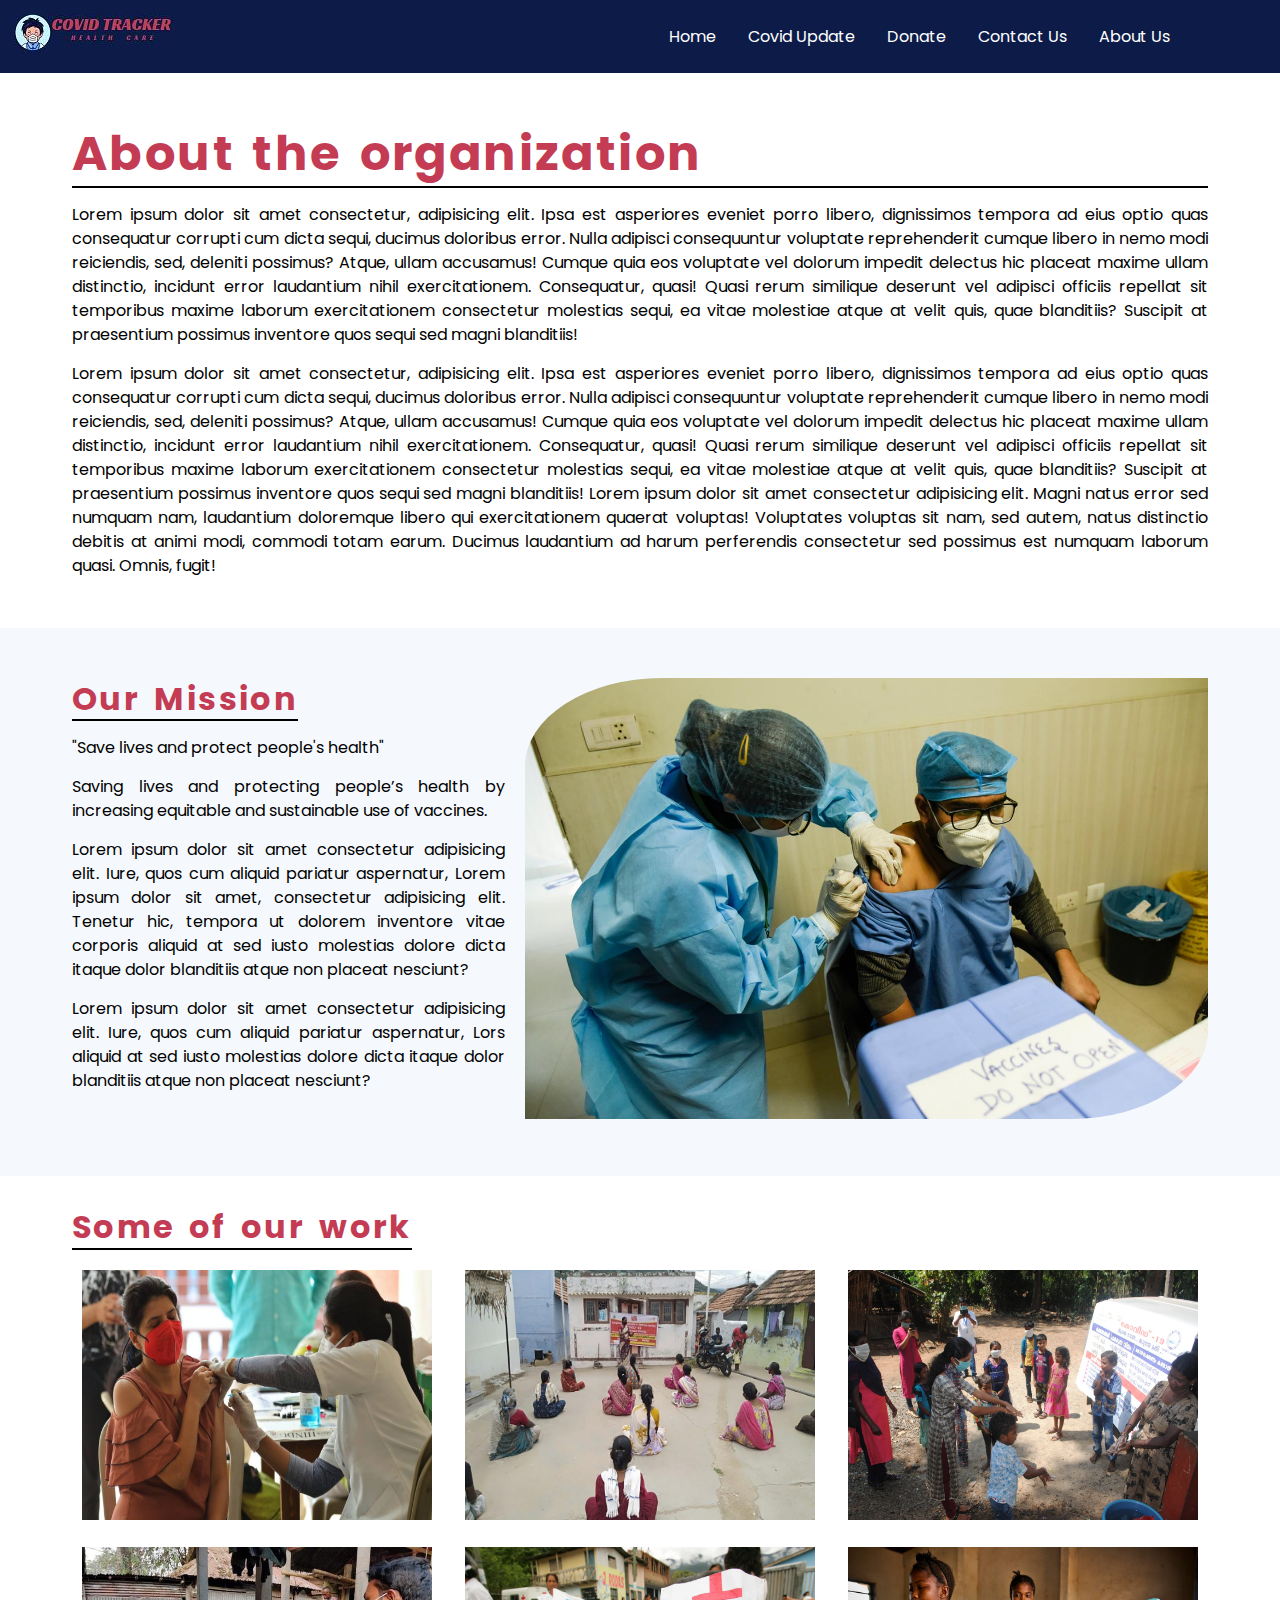
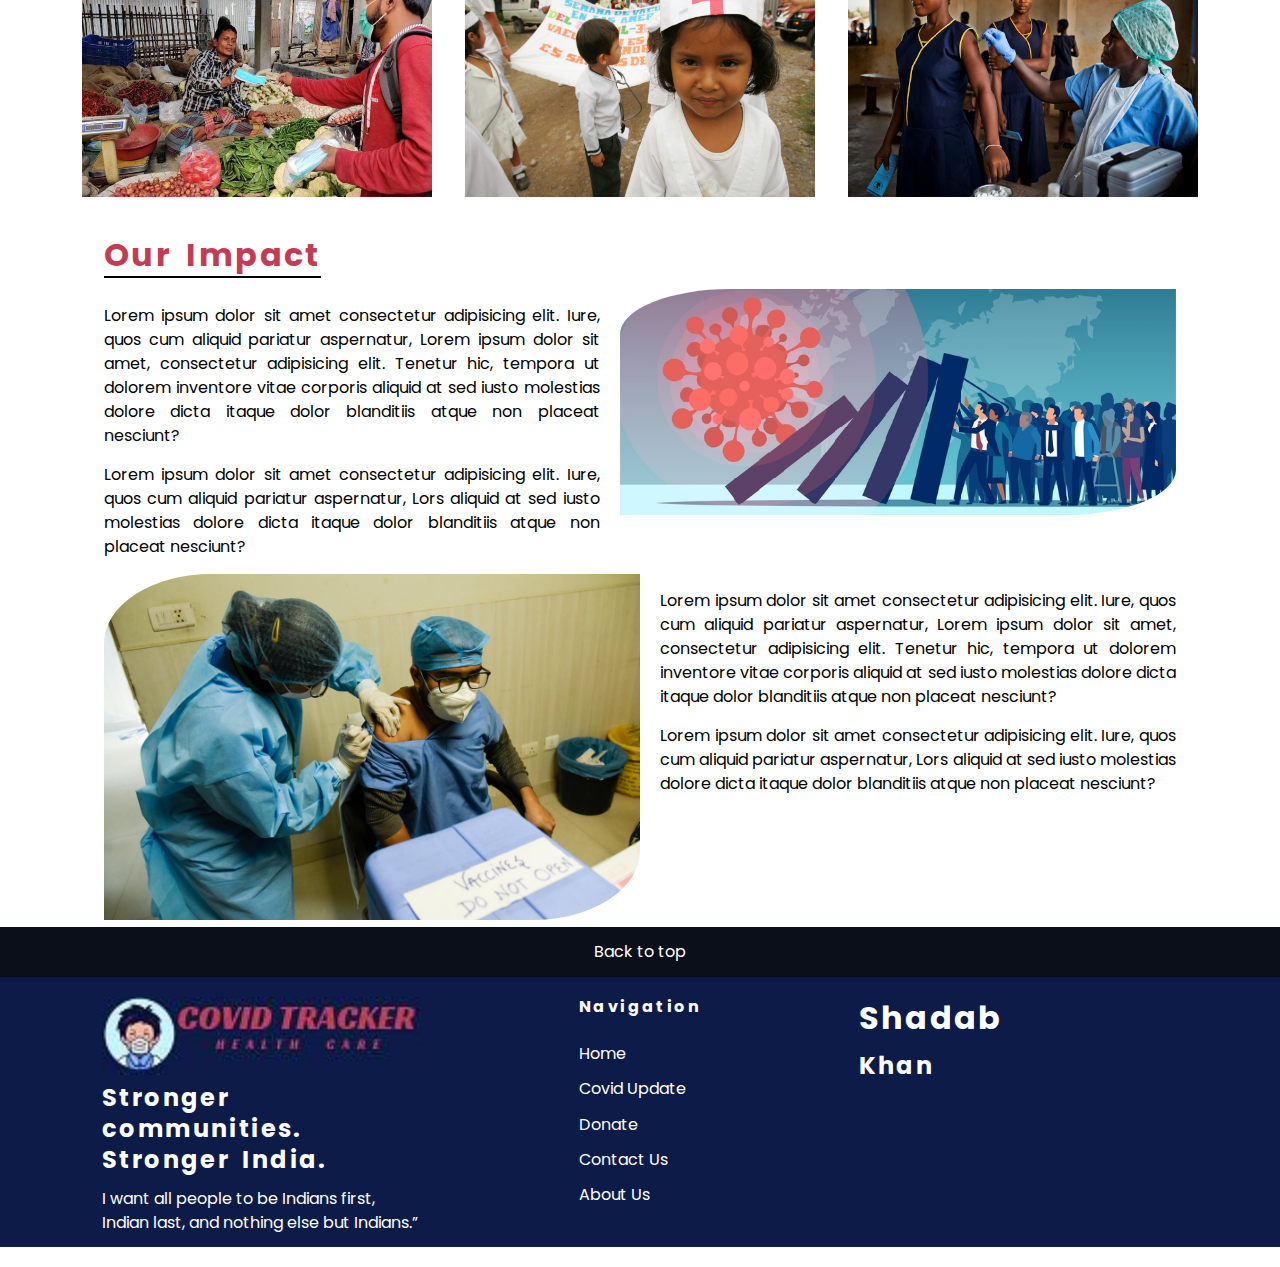
==== UI/about.html @ 99795df3 "refactor/about_us page added" ====
<!DOCTYPE html>
<html lang="en">
  <head>
    <meta charset="UTF-8" />
    <meta http-equiv="X-UA-Compatible" content="IE=edge" />
    <meta name="viewport" content="width=device-width, initial-scale=1.0" />
    <title>Covid Tracker</title>
    <link rel="stylesheet" href="./style.css" />
    <link
      rel="stylesheet"
      href="https://cdnjs.cloudflare.com/ajax/libs/font-awesome/6.2.0/css/all.min.css"
      integrity="sha512-xh6O/CkQoPOWDdYTDqeRdPCVd1SpvCA9XXcUnZS2FmJNp1coAFzvtCN9BmamE+4aHK8yyUHUSCcJHgXloTyT2A=="
      crossorigin="anonymous"
      referrerpolicy="no-referrer"
    />
  </head>
  <style>
    :root {
      --primary-color: #0d1b48;
      --secondary-color: #c33c54;
      --bg-color: #f5f9fe;
      --graph-color: #5a9aee;
      --dark-color: #0b0f19;
      --light-color: #fff;
    }

    /************************** ABOUT CONTENT START**************************/
    .about-content {
      margin: 50px 0;
    }

    .about-content h1 {
      font-size: 3rem;
      border-bottom: solid 2px #000;
      color: var(--secondary-color);
    }

    .about-para {
      text-align: justify;
      line-height: 1.5;
      margin: 15px 0;
    }

    /************************** ABOUT CONTENT END**************************/

    /************************** ABOUT MISSION START**************************/

    .mission {
      background: var(--bg-color);
      padding: 50px 0;
    }

    .about-mission {
      display: flex;
      flex-wrap: nowrap;
      justify-content: space-between;
    }

    .about-mission > div:first-child {
      width: 70%;
    }

    .second >div:last-child {
      width: 70%;
    }
    .box-left {
      padding-right: 20px;
    }

    .box-right {
      padding-left: 20px;
    }

    .mision-img img {
      border-radius: 20% 0;
    }

    .page-title {
      color: var(--secondary-color);
      border-bottom: 2px solid #000;
      width: max-content;
      font-size: 2rem;
    }
    /************************** ABOUT MISSION END**************************/

    /************************** WORK START **************************/

    .work {
      margin: 30px 0;
    }
    .work-flex {
      display: flex;
      flex-wrap: nowrap;
      margin: 20px 0;
      justify-content: space-between;
    }

    .work-box {
      margin: 0 10px;
    }

    .work-box img {
      width: 350px;
      height: 250px;
    }

    .work-box img:hover {
      opacity: 0.8;
      transition: 0.5s;
    }
    /************************** WORK END**************************/
  </style>
  <body>
    <!-- NAVAGATION START -->
    <header class="main-header">
      <nav class="navbar">
        <div>
          <a href="#home"><img src="../images/final_logo.JPG" alt="" class="logo" /></a>
        </div>
        <ul class="menu-list">
          <li class="menu-item">
            <a class="underline-animation" href="./index.html"
              ><i class="fa-solid fa-house"></i> home</a
            >
          </li>
          <li class="menu-item has-sub-menu">
            <a class="underline-animation" href="./covid_update.html"
              ><i class="fa-solid fa-virus-covid"></i> covid update</a
            >
            <!-- <ul class="sub-menu menu-list">
              <li><a class="underline-animation" href="">country wise</a></li>
              <li><a class="underline-animation" href="">day wise</a></li>
            </ul> -->
          </li>
          <li class="menu-item">
            <a class="underline-animation" href="#"
              ><i class="fa-solid fa-hand-holding-dollar"></i> donate</a
            >
          </li>
          <li class="menu-item">
            <a class="underline-animation" href="#"><i class="fa-solid fa-phone"></i> contact us</a>
          </li>
          <li class="menu-item">
            <a class="underline-animation" href="#"
              ><i class="fa-solid fa-circle-info"></i> about us</a
            >
          </li>
        </ul>
      </nav>
    </header>
    <!-- NAVAGATION END -->

    <!-- CONTENT START -->

    <section>
      <div class="container">
        <div class="about-content">
          <h1>About the organization</h1>
          <p class="about-para">
            Lorem ipsum dolor sit amet consectetur, adipisicing elit. Ipsa est asperiores eveniet
            porro libero, dignissimos tempora ad eius optio quas consequatur corrupti cum dicta
            sequi, ducimus doloribus error. Nulla adipisci consequuntur voluptate reprehenderit
            cumque libero in nemo modi reiciendis, sed, deleniti possimus? Atque, ullam accusamus!
            Cumque quia eos voluptate vel dolorum impedit delectus hic placeat maxime ullam
            distinctio, incidunt error laudantium nihil exercitationem. Consequatur, quasi! Quasi
            rerum similique deserunt vel adipisci officiis repellat sit temporibus maxime laborum
            exercitationem consectetur molestias sequi, ea vitae molestiae atque at velit quis, quae
            blanditiis? Suscipit at praesentium possimus inventore quos sequi sed magni blanditiis!
          </p>
          <p class="about-para">
            Lorem ipsum dolor sit amet consectetur, adipisicing elit. Ipsa est asperiores eveniet
            porro libero, dignissimos tempora ad eius optio quas consequatur corrupti cum dicta
            sequi, ducimus doloribus error. Nulla adipisci consequuntur voluptate reprehenderit
            cumque libero in nemo modi reiciendis, sed, deleniti possimus? Atque, ullam accusamus!
            Cumque quia eos voluptate vel dolorum impedit delectus hic placeat maxime ullam
            distinctio, incidunt error laudantium nihil exercitationem. Consequatur, quasi! Quasi
            rerum similique deserunt vel adipisci officiis repellat sit temporibus maxime laborum
            exercitationem consectetur molestias sequi, ea vitae molestiae atque at velit quis, quae
            blanditiis? Suscipit at praesentium possimus inventore quos sequi sed magni blanditiis!
            Lorem ipsum dolor sit amet consectetur adipisicing elit. Magni natus error sed numquam
            nam, laudantium doloremque libero qui exercitationem quaerat voluptas! Voluptates
            voluptas sit nam, sed autem, natus distinctio debitis at animi modi, commodi totam
            earum. Ducimus laudantium ad harum perferendis consectetur sed possimus est numquam
            laborum quasi. Omnis, fugit!
          </p>
        </div>
      </div>
      <div class="mission">
        <div class="container">
          <div class="about-mission">
            <div class="mission-box">
              <div class="box-left">
                <h1 class="page-title">Our Mission</h1>
                <p class="about-para">"Save lives and protect people's health"</p>
                <p class="about-para">
                  Saving lives and protecting people’s health by increasing equitable and
                  sustainable use of vaccines.
                </p>
                <p class="about-para">
                  Lorem ipsum dolor sit amet consectetur adipisicing elit. Iure, quos cum aliquid
                  pariatur aspernatur, Lorem ipsum dolor sit amet, consectetur adipisicing elit.
                  Tenetur hic, tempora ut dolorem inventore vitae corporis aliquid at sed iusto
                  molestias dolore dicta itaque dolor blanditiis atque non placeat nesciunt?
                </p>
                <p class="about-para">
                  Lorem ipsum dolor sit amet consectetur adipisicing elit. Iure, quos cum aliquid
                  pariatur aspernatur, Lors aliquid at sed iusto molestias dolore dicta itaque dolor
                  blanditiis atque non placeat nesciunt?
                </p>
              </div>
            </div>
            <div class="mission-box">
              <div class="mision-img">
                <img src="../images/vaccine.jpg" alt="" />
              </div>
            </div>
          </div>
        </div>
      </div>

      <div class="work">
        <div class="container">
          <h1 class="page-title">Some of our work</h1>
          <div class="work-flex">
            <div class="work-box">
              <img src="../images/work/work6.jpg" alt="" />
            </div>
            <div class="work-box">
              <img src="../images/work/work5.jpg" alt="" />
            </div>
            <div class="work-box">
              <img src="../images/work/work3.jpeg" alt="" />
            </div>
          </div>
          <div class="work-flex">
            <div class="work-box">
              <img src="../images/work/work4.jpg" alt="" />
            </div>
            <div class="work-box">
              <img src="../images/work/work1.jpg" alt="" />
            </div>
            <div class="work-box">
              <img src="../images/work/work2.jpg" alt="" />
            </div>
          </div>
        </div>
      </div>

      <div class="impact">
        <div class="container">
            <div class="container">
              <h1 class="page-title">Our Impact</h1>
                <div class="about-mission">
                  <div class="mission-box">
                    <div class="box-left">
                      <p class="about-para">
                        Lorem ipsum dolor sit amet consectetur adipisicing elit. Iure, quos cum aliquid
                        pariatur aspernatur, Lorem ipsum dolor sit amet, consectetur adipisicing elit.
                        Tenetur hic, tempora ut dolorem inventore vitae corporis aliquid at sed iusto
                        molestias dolore dicta itaque dolor blanditiis atque non placeat nesciunt?
                      </p>
                      <p class="about-para">
                        Lorem ipsum dolor sit amet consectetur adipisicing elit. Iure, quos cum aliquid
                        pariatur aspernatur, Lors aliquid at sed iusto molestias dolore dicta itaque dolor
                        blanditiis atque non placeat nesciunt?
                      </p>
                    </div>
                  </div>
                  <div class="mission-box">
                    <div class="mision-img">
                      <img src="../images/im1.jpg" alt="" />
                    </div>
                  </div>
                </div>

                <div class="about-mission second">
                  <div class="mission-box">
                    <div class="mision-img">
                      <img src="../images/vaccine.jpg" alt="" />
                    </div>
                  </div>
                  <div class="mission-box">
                    <div class="box-right">
                      <p class="about-para">
                        Lorem ipsum dolor sit amet consectetur adipisicing elit. Iure, quos cum aliquid
                        pariatur aspernatur, Lorem ipsum dolor sit amet, consectetur adipisicing elit.
                        Tenetur hic, tempora ut dolorem inventore vitae corporis aliquid at sed iusto
                        molestias dolore dicta itaque dolor blanditiis atque non placeat nesciunt?
                      </p>
                      <p class="about-para">
                        Lorem ipsum dolor sit amet consectetur adipisicing elit. Iure, quos cum aliquid
                        pariatur aspernatur, Lors aliquid at sed iusto molestias dolore dicta itaque dolor
                        blanditiis atque non placeat nesciunt?
                      </p>
                    </div>
                  </div>
                </div>
        </div>
      </div>
    </section>

    <!-- CONTENT END -->

    <!-- FOOTER START -->
    <footer>
      <!-- <div class="backToTop">
        <a href="#section_bg"><span class="text-center">Back To top</span></a>
      </div> -->

      <a href="#section_bg" class="backToTop"><span class="text-center">Back to top</span></a>

      <div class="container">
        <div class="footer-container">
          <div class="footer-box">
            <a href="#section_bg"><img src="../images/final_logo.JPG" alt="" /></a>
            <h2>Stronger communities. Stronger India.</h2>
            <p>
              I want all people to be Indians first, Indian last, and nothing else but Indians.”
            </p>
          </div>
          <div class="footer-box">
            <div class="navigation_box">
              <h4 class="navTitle">Navigation</h4>
              <ul class="navigation_list">
                <a href="./index.html"
                  ><li><i class="fa-solid fa-house"></i> Home</li></a
                >
                <a href="./covid_update.html"
                  ><li><i class="fa-solid fa-virus-covid"></i> Covid Update</li></a
                >
                <a href=""
                  ><li><i class="fa-solid fa-hand-holding-dollar"></i> Donate</li></a
                >
                <a href=""
                  ><li><i class="fa-solid fa-phone"></i> Contact Us</li></a
                >
                <a href="#"
                  ><li><i class="fa-solid fa-circle-info"></i> About Us</li></a
                >
              </ul>
            </div>
          </div>
          <div class="footer-box">
            <h1>Shadab</h1>
            <h2>Khan</h2>
          </div>
        </div>
      </div>
    </footer>
    <!-- FOOTER END -->

    <!-- <script src="./script.js"></script> -->
    <script src="./JS/main.js"></script>
  </body>
</html>
<!-- Our mission: save lives and protect people's health
Saving lives and protecting people’s health by increasing equitable and sustainable use of vaccines. -->
---- UI/style.css ----
@import url('https://fonts.googleapis.com/css2?family=Roboto:wght@300;400;500&display=swap');
@import url('https://fonts.googleapis.com/css2?family=Poppins:wght@100;200;300;400;500&display=swap');

:root {
  --primary-color: #0d1b48;
  --secondary-color: #c33c54;
  --bg-color: #f5f9fe;
  --graph-color: #5a9aee;
  --dark-color: #0b0f19;
  --light-color: #fff;
}

/**************************************************************************************************
********************************************* BASE STYLES *****************************************
**************************************************************************************************/

* {
  margin: 0;
  padding: 0;
  box-sizing: border-box;
}

body {
  background: var(--light-color);
  line-height: 1.5;
  font-family: Poppins, sans-serif;
}

p {
  margin-bottom: 0.75rem;
}

a {
  text-decoration: none;
  color: var(--light-color);
}

ul {
  list-style: none;
}

img {
  width: 100%;
}

h1,
h2,
h3,
h4,
h5,
h6 {
  margin-bottom: 0.7rem;
  line-height: 1.3;
  letter-spacing: 0.15rem;
  word-spacing: 0.3rem;
}

/**************************************************************************************************
**************************************** UTILITY CLASSES *****************************************
**************************************************************************************************/

.container {
  max-width: 1200px;
  margin: 0 auto;
  padding: 0 2rem;
}

.text-center {
  text-align: center;
}

.heading {
  color: var(--primary-color);
  font-weight: 500;
  font-size: 32px;
  margin: 1rem 0;
  text-transform: capitalize;
}

.para {
  line-height: 1.6;
  font-weight: 300;
  text-align: justify;
}

/*********************************** NAVBAR START ************************************/

.main-header {
  position: sticky;
  top: 0;
}

.navbar {
  display: flex;
  background-color: var(--primary-color);
  color: var(--light-color);
  position: sticky;
  top: 0;
  justify-content: space-between;
  padding: 0.85rem;
}

.navbar ul {
  display: flex;
  align-items: center;
  margin-right: 5rem;
}

.navbar ul li {
  margin: 0 1rem;
  text-transform: capitalize;
}

.underline-animation {
  display: inline-block;
  position: relative;
}

.underline-animation:after {
  content: '';
  position: absolute;
  width: 100%;
  transform: scaleX(0);
  height: 2px;
  bottom: 0;
  left: 0;
  background-color: #fff;
  transform-origin: bottom right;
  transition: transform 0.25s ease-out;
}

.underline-animation:hover:after {
  transform: scaleX(1);
  transform-origin: bottom left;
}

/* 
.menu-list {
  list-style: none;
  padding: 0;
  margin: 0;
}

.menu-list li.menu-item {
  display: inline-block;
}

ul.sub-menu {
  width: 130px;
  position: absolute;
  margin-top: 1.2rem;
  background-color: var(--primary-color);
  left: -10px;
  display: none;
}

ul.sub-menu a {
  width: 100%;
  box-sizing: border-box;
}

.has-sub-menu {
  position: relative;
}

.has-sub-menu:hover .sub-menu {
  display: block;
} */

/*********************************** NAVBAR END ************************************/

/*********************************** SECTION START ************************************/

#section_bg {
  background: #333 url('../images/covid_bg.jpg') no-repeat center center;
  background-size: cover;
  height: 100vh;
  color: var(--light-color);
  border-radius: 0 0 5% 5%;
}

.content_start {
  width: 50%;
  padding: 5rem 3rem;
}

.content_start p {
  text-align: justify;
}

.content_start a {
  color: var(--secondary-color);
}

.boxes {
  font-family: 'Carnero Regular', sans-serif;
  display: flex;
  flex-wrap: nowrap;
  justify-content: space-evenly;
}

.box {
  width: 33.3333%;
  margin: 20px 10px;
  text-align: center;
  padding: 15px 0;
  box-shadow: 0 2px 2px 0 rgb(0 0 0 / 14%), 0 3px 1px -2px rgb(0 0 0 / 12%),
    0 1px 5px 0 rgb(0 0 0 / 20%);
}

.box h1 {
  color: var(--graph-color);
  font-size: 40px;
  font-weight: 300;
}

.box p {
  font-size: 20px;
}

.myModal {
  display: none; /* Hidden by default */
  position: fixed; /* Stay in place */
  z-index: 1; /* Sit on top */
  left: 0;
  top: 0;
  width: 100%; /* Full width */
  height: 100%; /* Full height */
  overflow: auto; /* Enable scroll if needed */
  /* background-color: rgb(0, 0, 0); Fallback color */
  background-color: rgba(0, 0, 0, 0.8); /* Black w/ opacity */
}

.modalContent {
  background-color: #fefefe;
  color: #000;
  position: absolute;
  top: 35%;
  margin-left: 100px;
  padding: 20px;
  border: 1px solid #888;
  width: 80%; /* Could be more or less, depending on screen size */
  box-shadow: 3px 3px 3px 0 rgb(92, 91, 91);
}

.modal_info {
  padding-top: 15px;
}

.close {
  position: absolute;
  top: 0;
  right: 10px;
  color: #aaaaaa;
  /* float: right; */
  font-size: 28px;
  font-weight: bold;
}

.close:hover,
.close:focus {
  color: #000;
  text-decoration: none;
  cursor: pointer;
}

/*********** COWIN ******/

.cowin {
  background: var(--bg-color);
  margin-top: 50px;
}

.cowin-header {
  padding: 20px 0;
}

.step {
  display: inline-block;
  padding-bottom: 50px;
  display: flex;
  flex-wrap: wrap;
  justify-content: space-evenly;
}

.step-box {
  width: 250px;
  min-height: 350px;
  box-shadow: 0px 0px 3px rgba(0, 0, 0, 0.9);
  border-radius: 0 0 10px 10px;
  background: var(--light-color);
}

.step-box img {
  width: 100%;
  height: 150px;
}

.step-para1 {
  font-size: 14px;
  text-align: justify;
  padding: 15px 30px;
  min-height: 100px;
  color: #333;
}

.step-para2 {
  font-size: 10px;
  text-align: center;
  background: var(--graph-color);
  font-weight: 300;
  min-height: 30px;
  line-height: 30px;
}

.arrow {
  line-height: 250px;
}

.stepno {
  text-transform: uppercase;
  background: var(--secondary-color);
  width: fit-content;
  margin: 0 auto;
  padding: 3px 10px;
  border-radius: 7px;
  color: var(--light-color);
}

/******* FOOTER *****/

footer {
  background: var(--primary-color);
  color: var(--light-color);
}

.backToTop {
  height: 50px;
  background-color: var(--dark-color);
  display: block;
}

.backToTop span {
  display: block;
  line-height: 50px;
}

.backToTop:hover {
  background: #26365a;
}

.footer-container {
  display: flex;
  flex-wrap: nowrap;
  /* justify-content: space-evenly; */
  margin: 20px 0;
}

.footer-box {
  flex-basis: 400px;
  margin: 0 30px;
}

.navigation_box {
  width: max-content;
  margin: 0 auto;
}

.navTitle {
  margin-bottom: 1.5rem;
}

.navigation_list li {
  margin-bottom: 0.7rem;
}

/*********************************** SECTION END ************************************/ ;
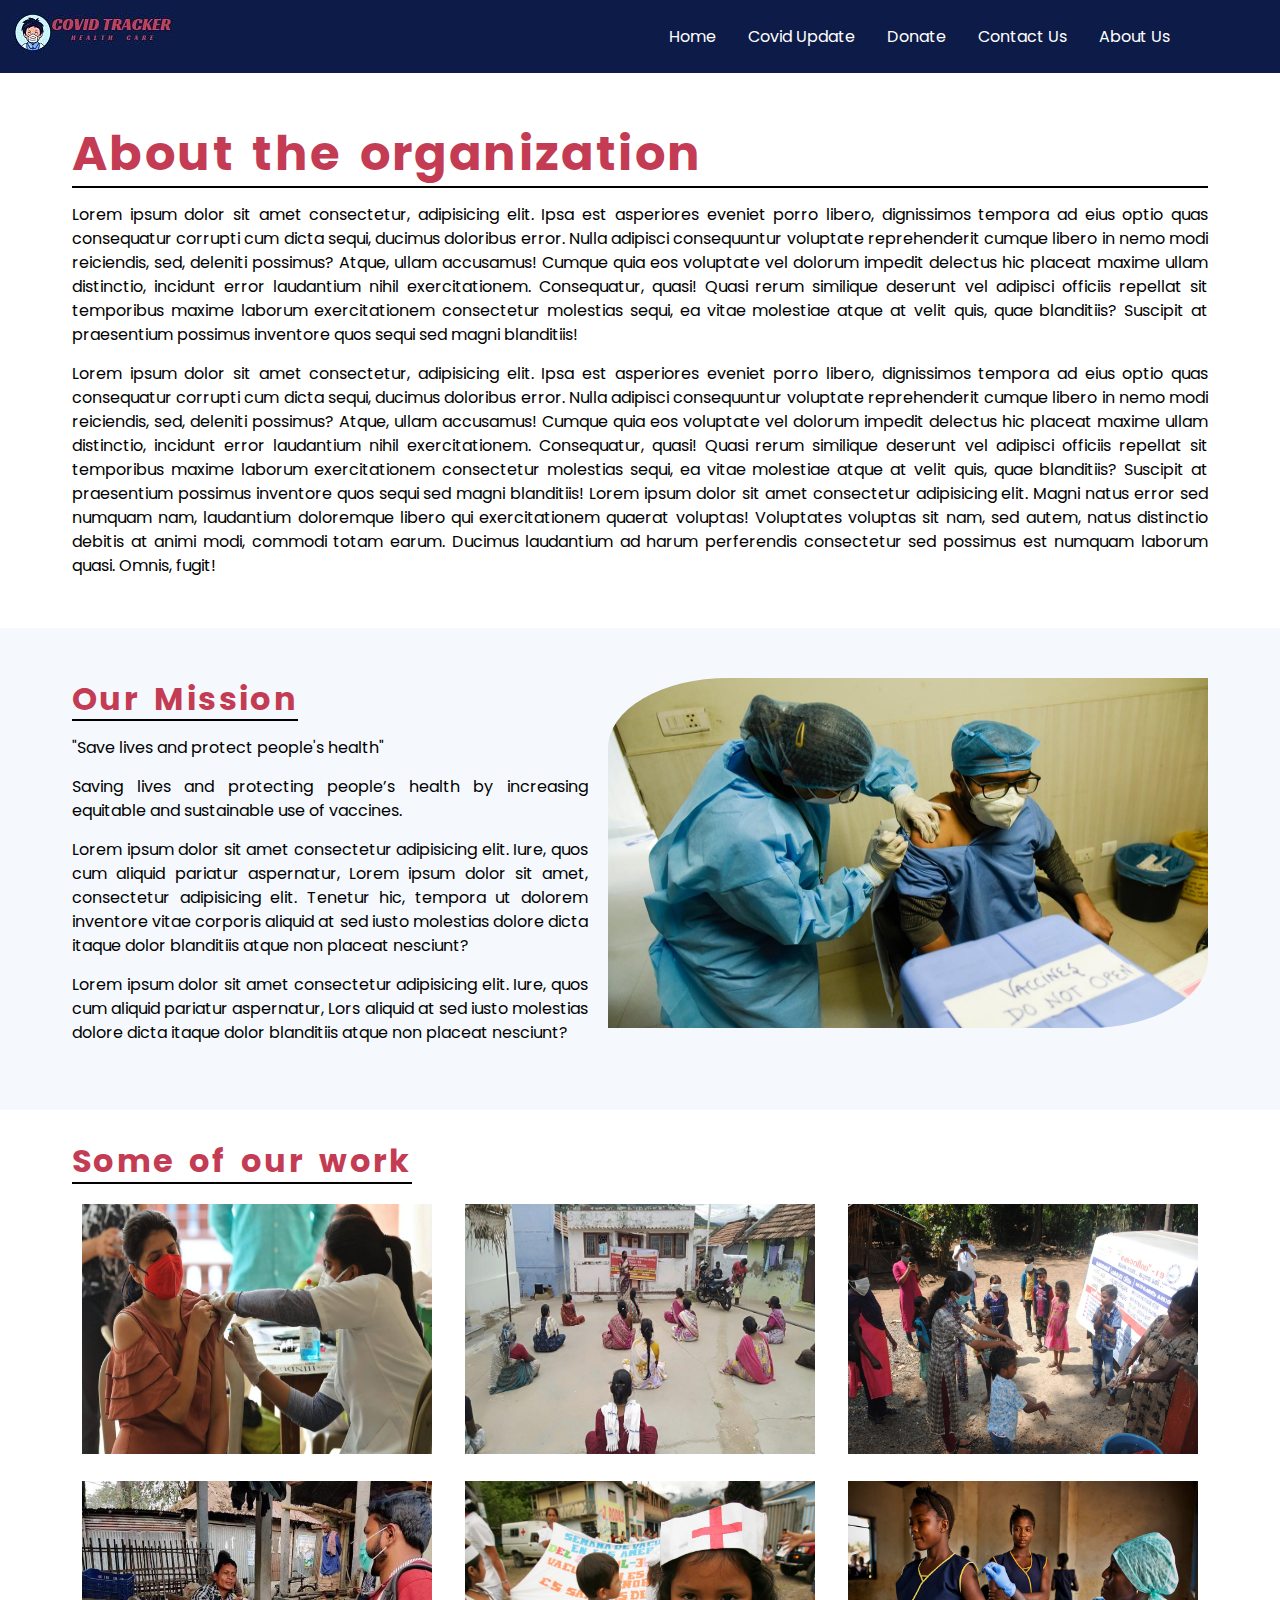
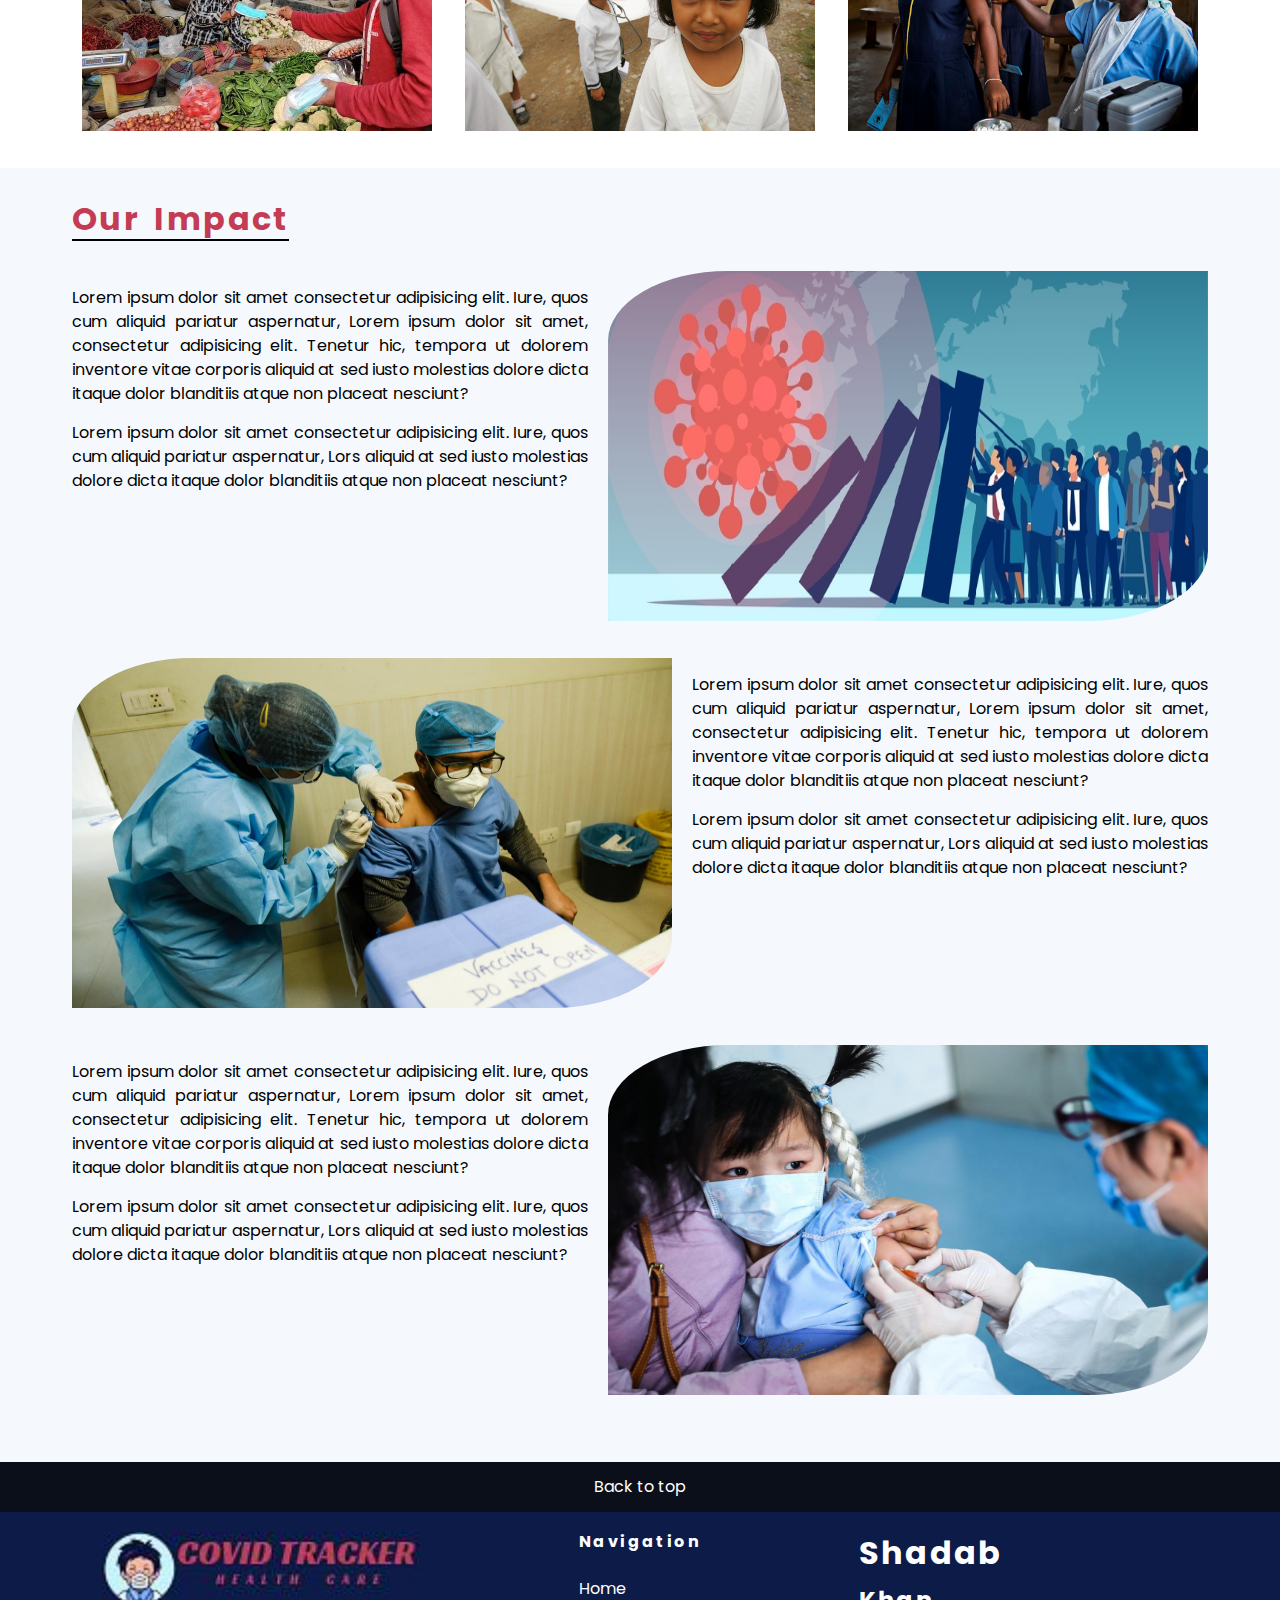
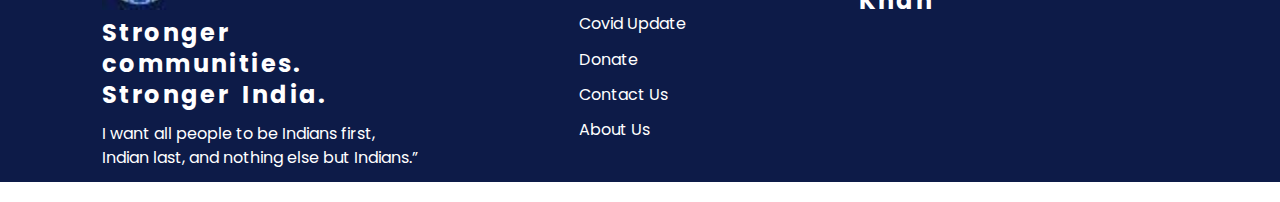
==== commit df4d60c3: "refactor/about" ====
--- a/UI/about.html
+++ b/UI/about.html
@@ -60,7 +60,7 @@
       width: 70%;
     }
 
-    .second >div:last-child {
+    .second > div:last-child {
       width: 70%;
     }
     .box-left {
@@ -73,6 +73,8 @@
 
     .mision-img img {
       border-radius: 20% 0;
+      height: 350px;
+      width: 600px;
     }
 
     .page-title {
@@ -109,6 +111,17 @@
       transition: 0.5s;
     }
     /************************** WORK END**************************/
+
+    /************************** IMPACT START**************************/
+    .impact {
+      background-color: var(--bg-color);
+      padding: 30px 0;
+    }
+
+    .impact-section {
+      margin: 30px 0;
+    }
+    /************************** IMPACT END**************************/
   </style>
   <body>
     <!-- NAVAGATION START -->
@@ -152,7 +165,7 @@
 
     <!-- CONTENT START -->
 
-    <section>
+    <section id="top">
       <div class="container">
         <div class="about-content">
           <h1>About the organization</h1>
@@ -185,6 +198,8 @@
           </p>
         </div>
       </div>
+
+      <!-- MISSION -->
       <div class="mission">
         <div class="container">
           <div class="about-mission">
@@ -217,7 +232,9 @@
           </div>
         </div>
       </div>
-
+      <!-- /MISSION -->
+
+      <!-- WORK -->
       <div class="work">
         <div class="container">
           <h1 class="page-title">Some of our work</h1>
@@ -245,61 +262,84 @@
           </div>
         </div>
       </div>
-
+      <!-- /WORK -->
+
+      <!-- IMPACT -->
       <div class="impact">
         <div class="container">
-            <div class="container">
-              <h1 class="page-title">Our Impact</h1>
-                <div class="about-mission">
-                  <div class="mission-box">
-                    <div class="box-left">
-                      <p class="about-para">
-                        Lorem ipsum dolor sit amet consectetur adipisicing elit. Iure, quos cum aliquid
-                        pariatur aspernatur, Lorem ipsum dolor sit amet, consectetur adipisicing elit.
-                        Tenetur hic, tempora ut dolorem inventore vitae corporis aliquid at sed iusto
-                        molestias dolore dicta itaque dolor blanditiis atque non placeat nesciunt?
-                      </p>
-                      <p class="about-para">
-                        Lorem ipsum dolor sit amet consectetur adipisicing elit. Iure, quos cum aliquid
-                        pariatur aspernatur, Lors aliquid at sed iusto molestias dolore dicta itaque dolor
-                        blanditiis atque non placeat nesciunt?
-                      </p>
-                    </div>
-                  </div>
-                  <div class="mission-box">
-                    <div class="mision-img">
-                      <img src="../images/im1.jpg" alt="" />
-                    </div>
-                  </div>
-                </div>
-
-                <div class="about-mission second">
-                  <div class="mission-box">
-                    <div class="mision-img">
-                      <img src="../images/vaccine.jpg" alt="" />
-                    </div>
-                  </div>
-                  <div class="mission-box">
-                    <div class="box-right">
-                      <p class="about-para">
-                        Lorem ipsum dolor sit amet consectetur adipisicing elit. Iure, quos cum aliquid
-                        pariatur aspernatur, Lorem ipsum dolor sit amet, consectetur adipisicing elit.
-                        Tenetur hic, tempora ut dolorem inventore vitae corporis aliquid at sed iusto
-                        molestias dolore dicta itaque dolor blanditiis atque non placeat nesciunt?
-                      </p>
-                      <p class="about-para">
-                        Lorem ipsum dolor sit amet consectetur adipisicing elit. Iure, quos cum aliquid
-                        pariatur aspernatur, Lors aliquid at sed iusto molestias dolore dicta itaque dolor
-                        blanditiis atque non placeat nesciunt?
-                      </p>
-                    </div>
-                  </div>
-                </div>
-        </div>
-      </div>
+          <h1 class="page-title">Our Impact</h1>
+          <div class="about-mission impact-section">
+            <div class="mission-box">
+              <div class="box-left">
+                <p class="about-para">
+                  Lorem ipsum dolor sit amet consectetur adipisicing elit. Iure, quos cum aliquid
+                  pariatur aspernatur, Lorem ipsum dolor sit amet, consectetur adipisicing elit.
+                  Tenetur hic, tempora ut dolorem inventore vitae corporis aliquid at sed iusto
+                  molestias dolore dicta itaque dolor blanditiis atque non placeat nesciunt?
+                </p>
+                <p class="about-para">
+                  Lorem ipsum dolor sit amet consectetur adipisicing elit. Iure, quos cum aliquid
+                  pariatur aspernatur, Lors aliquid at sed iusto molestias dolore dicta itaque dolor
+                  blanditiis atque non placeat nesciunt?
+                </p>
+              </div>
+            </div>
+            <div class="mission-box">
+              <div class="mision-img">
+                <img src="../images/im1.jpg" alt="" />
+              </div>
+            </div>
+          </div>
+
+          <div class="about-mission second impact-section">
+            <div class="mission-box">
+              <div class="mision-img">
+                <img src="../images/vaccine.jpg" alt="" />
+              </div>
+            </div>
+            <div class="mission-box">
+              <div class="box-right">
+                <p class="about-para">
+                  Lorem ipsum dolor sit amet consectetur adipisicing elit. Iure, quos cum aliquid
+                  pariatur aspernatur, Lorem ipsum dolor sit amet, consectetur adipisicing elit.
+                  Tenetur hic, tempora ut dolorem inventore vitae corporis aliquid at sed iusto
+                  molestias dolore dicta itaque dolor blanditiis atque non placeat nesciunt?
+                </p>
+                <p class="about-para">
+                  Lorem ipsum dolor sit amet consectetur adipisicing elit. Iure, quos cum aliquid
+                  pariatur aspernatur, Lors aliquid at sed iusto molestias dolore dicta itaque dolor
+                  blanditiis atque non placeat nesciunt?
+                </p>
+              </div>
+            </div>
+          </div>
+
+          <div class="about-mission third impact-section">
+            <div class="mission-box">
+              <div class="box-left">
+                <p class="about-para">
+                  Lorem ipsum dolor sit amet consectetur adipisicing elit. Iure, quos cum aliquid
+                  pariatur aspernatur, Lorem ipsum dolor sit amet, consectetur adipisicing elit.
+                  Tenetur hic, tempora ut dolorem inventore vitae corporis aliquid at sed iusto
+                  molestias dolore dicta itaque dolor blanditiis atque non placeat nesciunt?
+                </p>
+                <p class="about-para">
+                  Lorem ipsum dolor sit amet consectetur adipisicing elit. Iure, quos cum aliquid
+                  pariatur aspernatur, Lors aliquid at sed iusto molestias dolore dicta itaque dolor
+                  blanditiis atque non placeat nesciunt?
+                </p>
+              </div>
+            </div>
+            <div class="mission-box">
+              <div class="mision-img">
+                <img src="../images/im2.jpg" alt="" />
+              </div>
+            </div>
+          </div>
+        </div>
+      </div>
+      <!-- /IMPACT -->
     </section>
-
-    <!-- CONTENT END -->
 
     <!-- FOOTER START -->
     <footer>
@@ -307,7 +347,7 @@
         <a href="#section_bg"><span class="text-center">Back To top</span></a>
       </div> -->
 
-      <a href="#section_bg" class="backToTop"><span class="text-center">Back to top</span></a>
+      <a href="#top" class="backToTop"><span class="text-center">Back to top</span></a>
 
       <div class="container">
         <div class="footer-container">
@@ -348,10 +388,5 @@
       </div>
     </footer>
     <!-- FOOTER END -->
-
-    <!-- <script src="./script.js"></script> -->
-    <script src="./JS/main.js"></script>
   </body>
 </html>
-<!-- Our mission: save lives and protect people's health
-Saving lives and protecting people’s health by increasing equitable and sustainable use of vaccines. -->
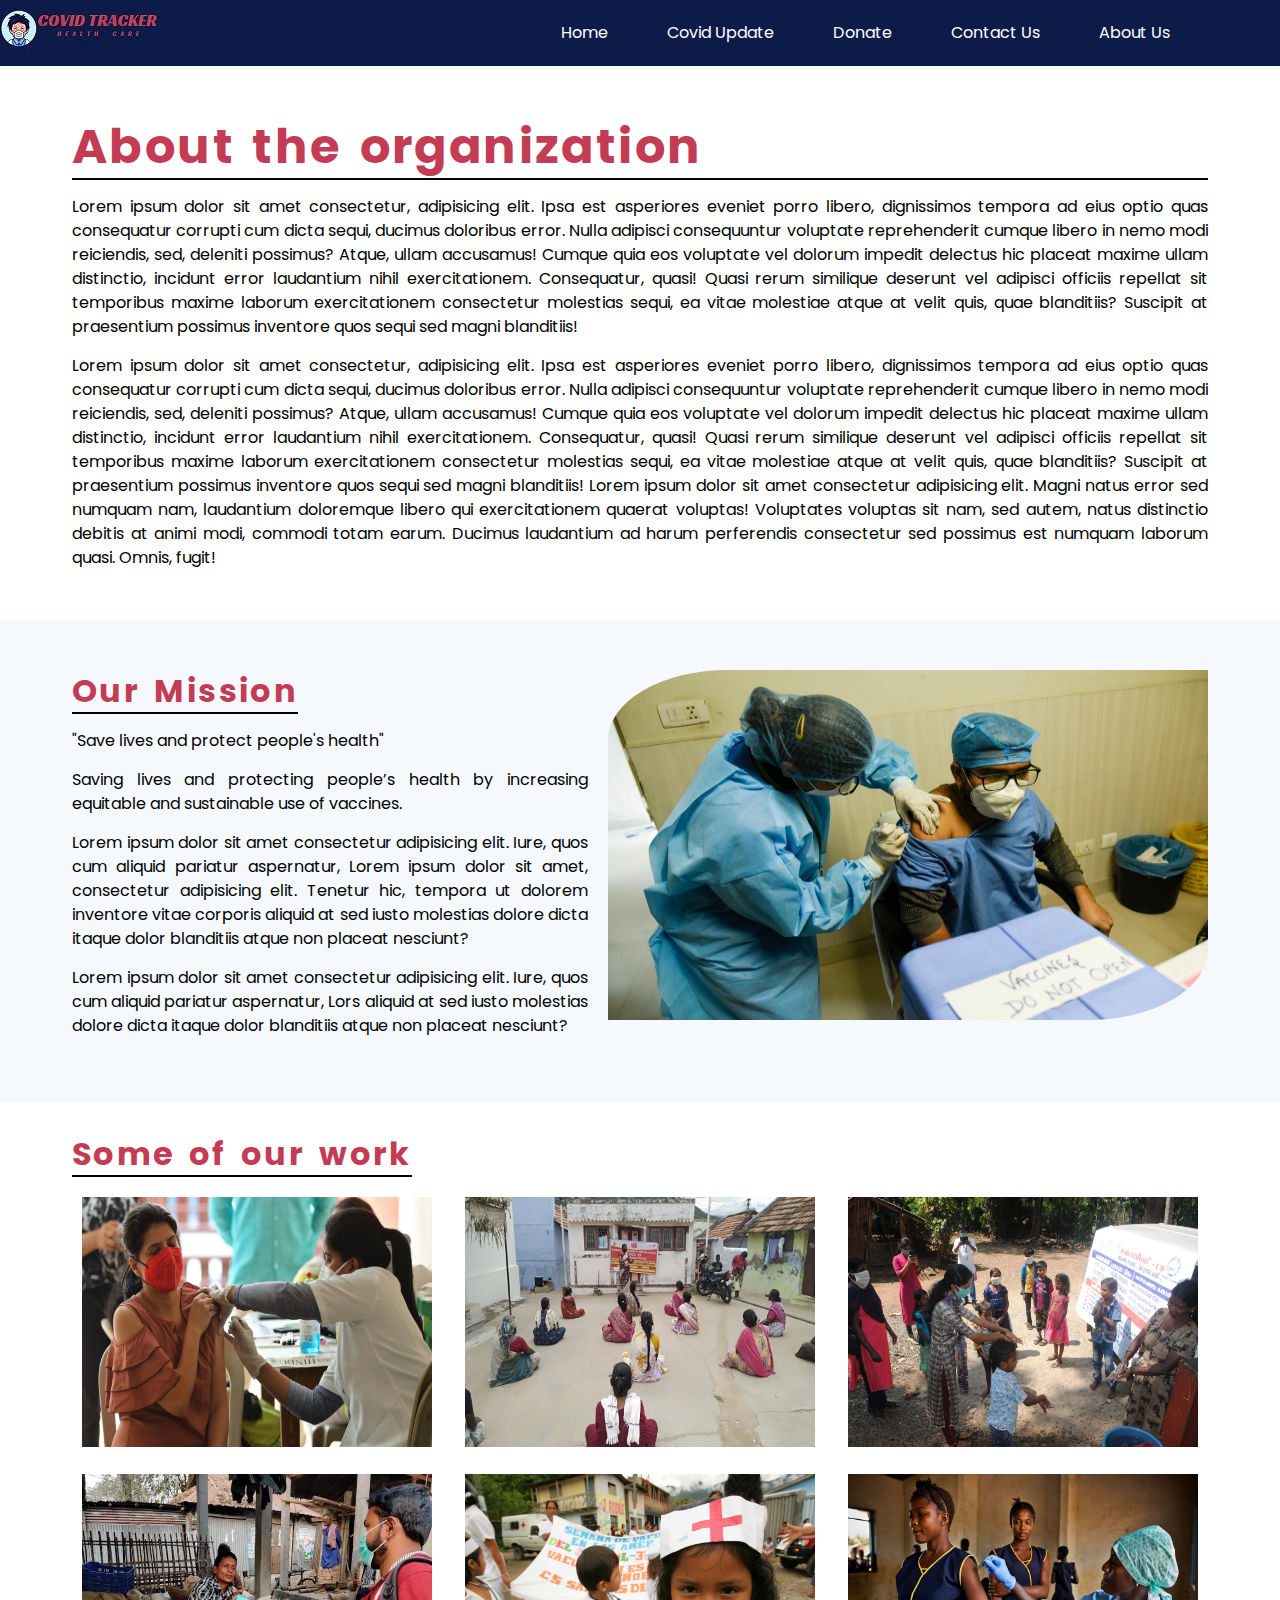
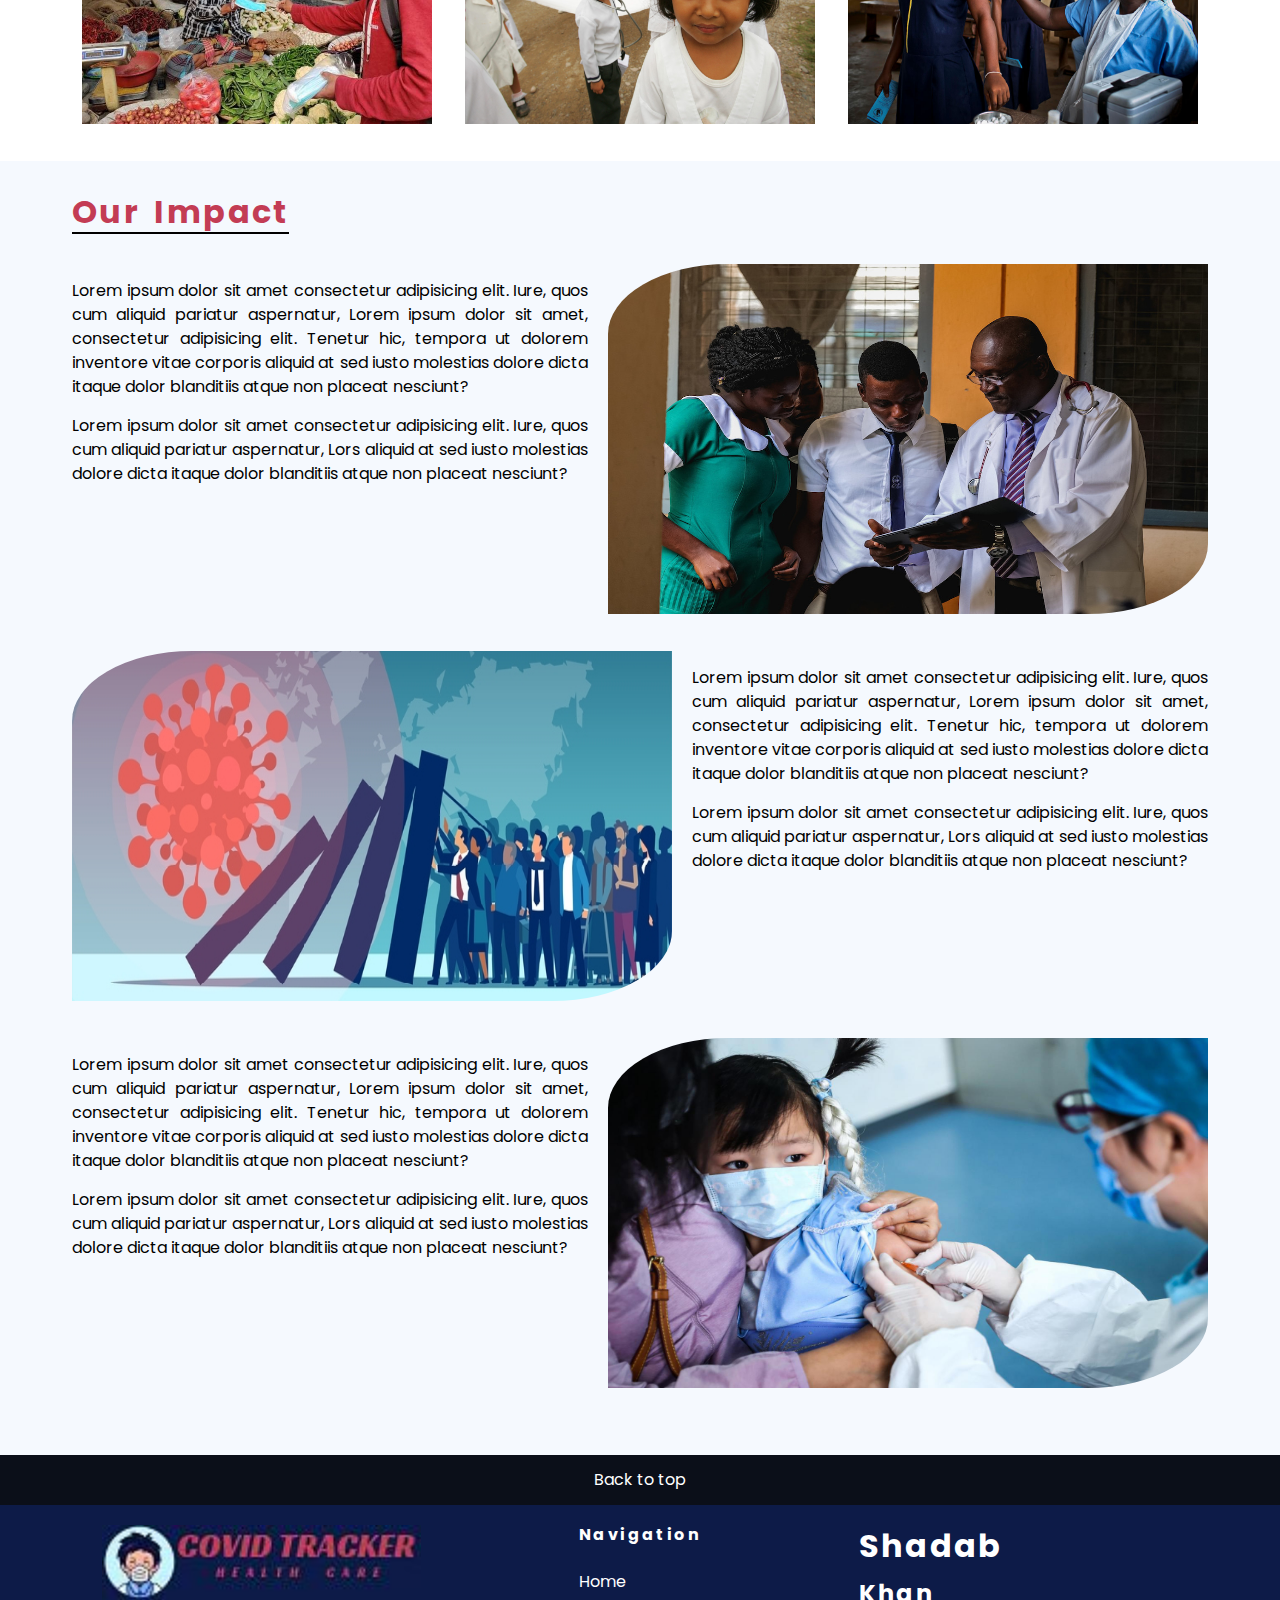
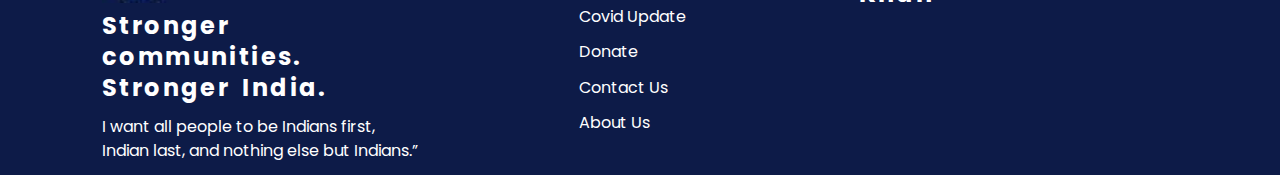
==== commit a5a323e4: "refactor/country covid cases added" ====
--- a/UI/about.html
+++ b/UI/about.html
@@ -128,7 +128,7 @@
     <header class="main-header">
       <nav class="navbar">
         <div>
-          <a href="#home"><img src="../images/final_logo.JPG" alt="" class="logo" /></a>
+          <a href="./index.html"><img src="../images/final_logo.JPG" alt="" class="logo" /></a>
         </div>
         <ul class="menu-list">
           <li class="menu-item">
@@ -137,13 +137,13 @@
             >
           </li>
           <li class="menu-item has-sub-menu">
-            <a class="underline-animation" href="./covid_update.html"
+            <a class="underline-animation" href="#"
               ><i class="fa-solid fa-virus-covid"></i> covid update</a
             >
-            <!-- <ul class="sub-menu menu-list">
-              <li><a class="underline-animation" href="">country wise</a></li>
-              <li><a class="underline-animation" href="">day wise</a></li>
-            </ul> -->
+            <ul class="sub-menu menu-list">
+              <li><a href="./covid_update.html">India City</a></li>
+              <li><a href="./country_cases.html">Country</a></li>
+            </ul>
           </li>
           <li class="menu-item">
             <a class="underline-animation" href="#"
@@ -286,15 +286,15 @@
             </div>
             <div class="mission-box">
               <div class="mision-img">
+                <img src="../images/im3.jpg" alt="" />
+              </div>
+            </div>
+          </div>
+
+          <div class="about-mission second impact-section">
+            <div class="mission-box">
+              <div class="mision-img">
                 <img src="../images/im1.jpg" alt="" />
-              </div>
-            </div>
-          </div>
-
-          <div class="about-mission second impact-section">
-            <div class="mission-box">
-              <div class="mision-img">
-                <img src="../images/vaccine.jpg" alt="" />
               </div>
             </div>
             <div class="mission-box">
--- a/UI/style.css
+++ b/UI/style.css
@@ -97,7 +97,11 @@
   position: sticky;
   top: 0;
   justify-content: space-between;
-  padding: 0.85rem;
+  /* padding: 0.85rem; */
+}
+
+.logo {
+  margin: 10px 0;
 }
 
 .navbar ul {
@@ -107,7 +111,8 @@
 }
 
 .navbar ul li {
-  margin: 0 1rem;
+  /* margin: 0 1rem; */
+  padding: 0 1rem;
   text-transform: capitalize;
 }
 
@@ -122,7 +127,7 @@
   width: 100%;
   transform: scaleX(0);
   height: 2px;
-  bottom: 0;
+  bottom: 10px;
   left: 0;
   background-color: #fff;
   transform-origin: bottom right;
@@ -134,23 +139,25 @@
   transform-origin: bottom left;
 }
 
-/* 
 .menu-list {
   list-style: none;
   padding: 0;
   margin: 0;
 }
 
+.menu-list .menu-item a {
+  padding: 0.85rem;
+}
+
 .menu-list li.menu-item {
   display: inline-block;
 }
 
 ul.sub-menu {
-  width: 130px;
+  width: 150px;
   position: absolute;
-  margin-top: 1.2rem;
   background-color: var(--primary-color);
-  left: -10px;
+  left: 20px;
   display: none;
 }
 
@@ -159,13 +166,21 @@
   box-sizing: border-box;
 }
 
+ul.sub-menu li {
+  padding: 10px;
+}
+
+ul.sub-menu li:hover {
+  background-color: var(--secondary-color);
+}
+
 .has-sub-menu {
   position: relative;
 }
 
 .has-sub-menu:hover .sub-menu {
   display: block;
-} */
+}
 
 /*********************************** NAVBAR END ************************************/
 
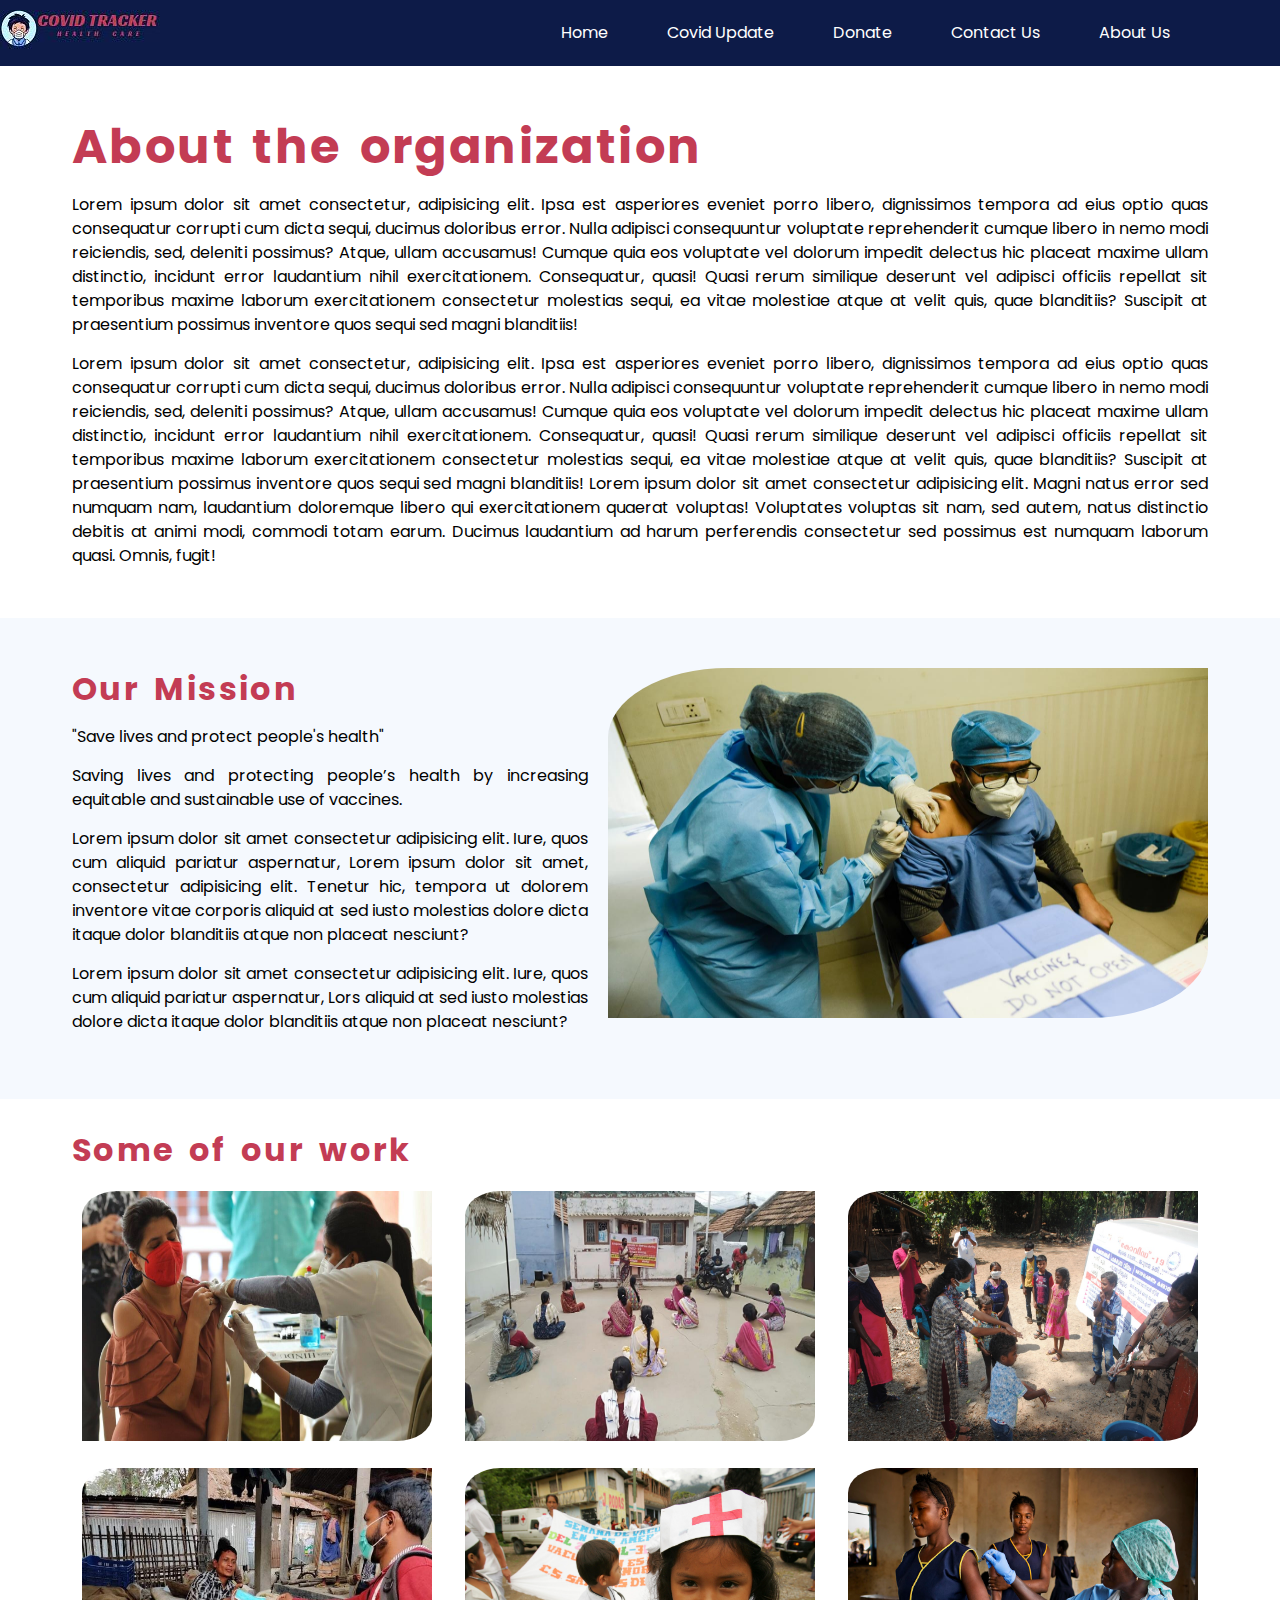
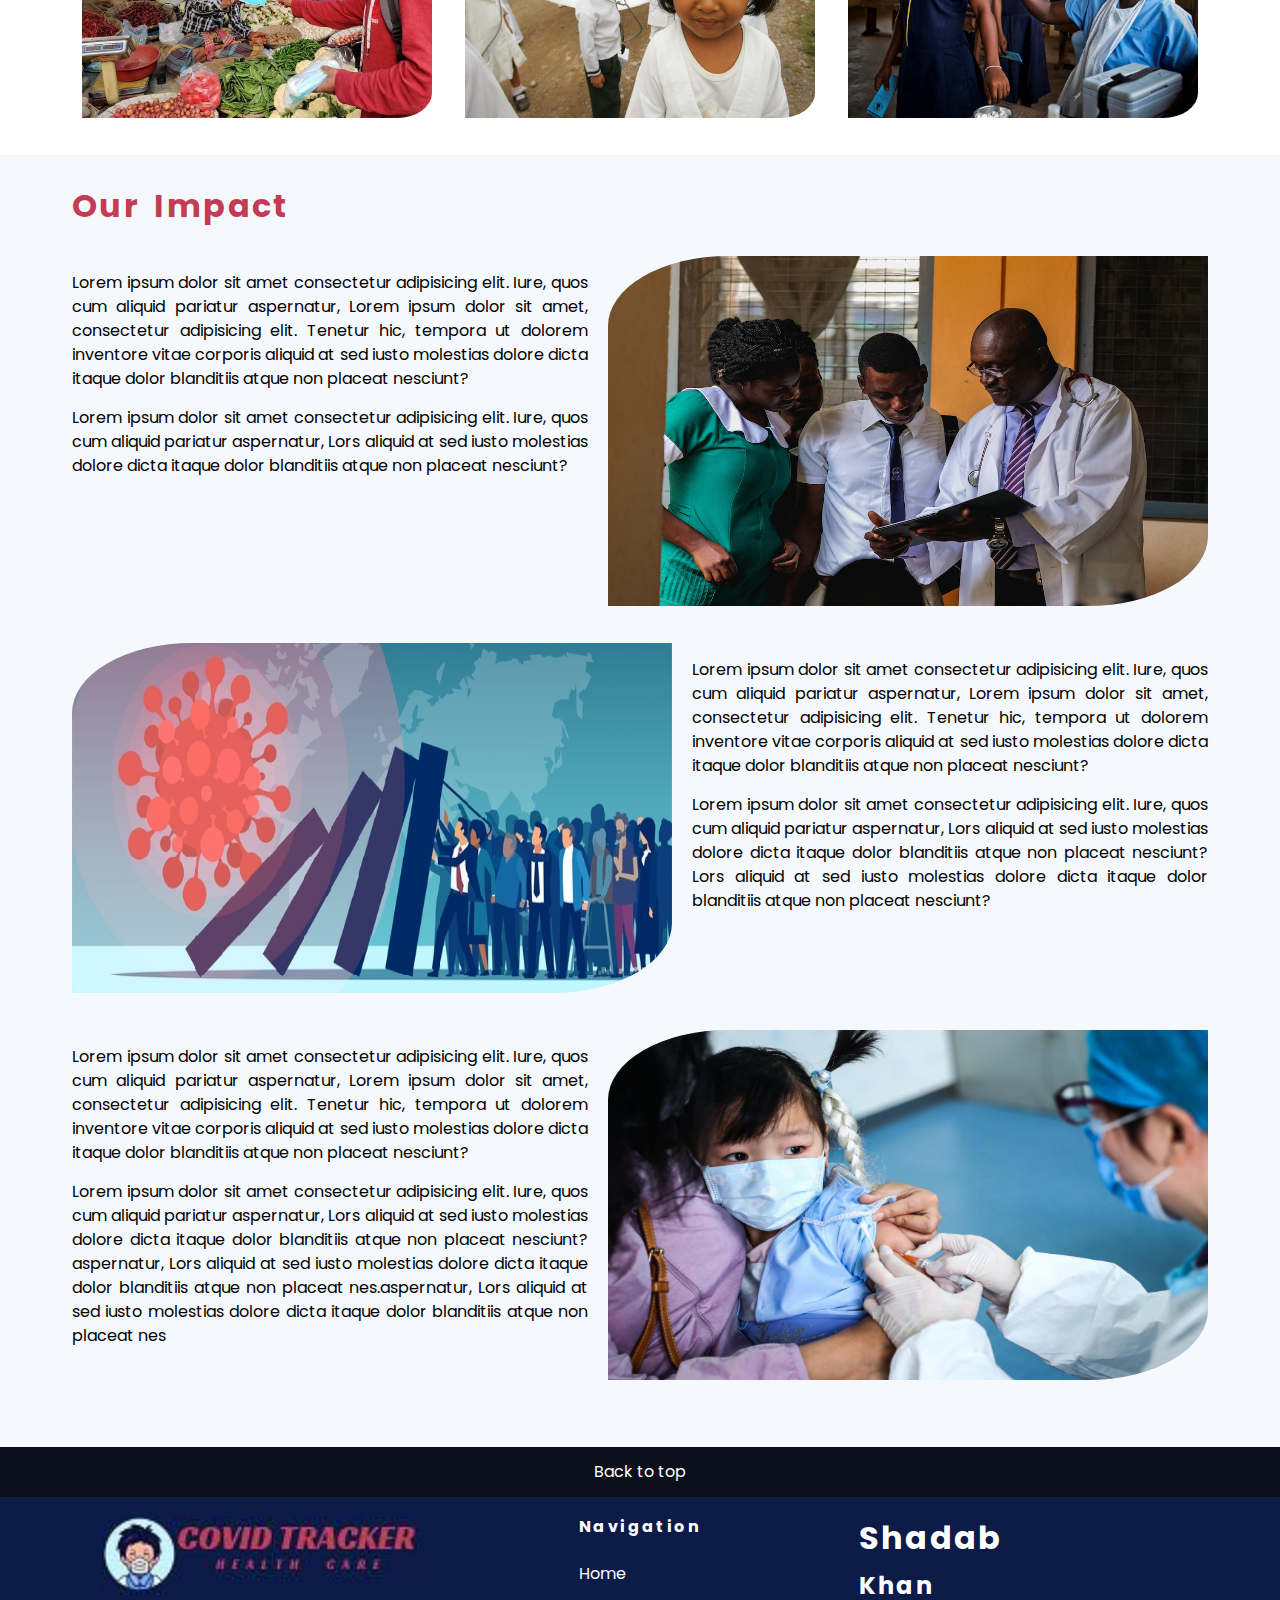
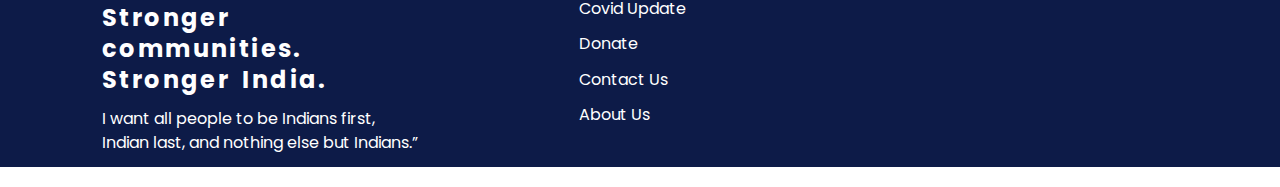
==== commit 3a84d44b: "refactor/home page updated" ====
--- a/UI/about.html
+++ b/UI/about.html
@@ -31,7 +31,7 @@
 
     .about-content h1 {
       font-size: 3rem;
-      border-bottom: solid 2px #000;
+      /* border-bottom: solid 2px #000; */
       color: var(--secondary-color);
     }
 
@@ -79,7 +79,7 @@
 
     .page-title {
       color: var(--secondary-color);
-      border-bottom: 2px solid #000;
+      /* border-bottom: 2px solid #000; */
       width: max-content;
       font-size: 2rem;
     }
@@ -104,11 +104,13 @@
     .work-box img {
       width: 350px;
       height: 250px;
+      border-radius: 10% 0;
     }
 
     .work-box img:hover {
       opacity: 0.8;
       transition: 0.5s;
+      cursor: pointer;
     }
     /************************** WORK END**************************/
 
@@ -239,9 +241,7 @@
         <div class="container">
           <h1 class="page-title">Some of our work</h1>
           <div class="work-flex">
-            <div class="work-box">
-              <img src="../images/work/work6.jpg" alt="" />
-            </div>
+            <div class="work-box"><img src="../images/work/work6.jpg" alt="" /></div>
             <div class="work-box">
               <img src="../images/work/work5.jpg" alt="" />
             </div>
@@ -308,7 +308,8 @@
                 <p class="about-para">
                   Lorem ipsum dolor sit amet consectetur adipisicing elit. Iure, quos cum aliquid
                   pariatur aspernatur, Lors aliquid at sed iusto molestias dolore dicta itaque dolor
-                  blanditiis atque non placeat nesciunt?
+                  blanditiis atque non placeat nesciunt?Lors aliquid at sed iusto molestias dolore
+                  dicta itaque dolor blanditiis atque non placeat nesciunt?
                 </p>
               </div>
             </div>
@@ -326,7 +327,10 @@
                 <p class="about-para">
                   Lorem ipsum dolor sit amet consectetur adipisicing elit. Iure, quos cum aliquid
                   pariatur aspernatur, Lors aliquid at sed iusto molestias dolore dicta itaque dolor
-                  blanditiis atque non placeat nesciunt?
+                  blanditiis atque non placeat nesciunt?aspernatur, Lors aliquid at sed iusto
+                  molestias dolore dicta itaque dolor blanditiis atque non placeat nes.aspernatur,
+                  Lors aliquid at sed iusto molestias dolore dicta itaque dolor blanditiis atque non
+                  placeat nes
                 </p>
               </div>
             </div>
--- a/UI/style.css
+++ b/UI/style.css
@@ -191,7 +191,7 @@
   background-size: cover;
   height: 100vh;
   color: var(--light-color);
-  border-radius: 0 0 5% 5%;
+  /* border-radius: 0 0 15% 15%; */
 }
 
 .content_start {
@@ -279,7 +279,7 @@
   cursor: pointer;
 }
 
-/*********** COWIN ******/
+/***********************************COWIN ************************************/
 
 .cowin {
   background: var(--bg-color);
@@ -342,7 +342,69 @@
   color: var(--light-color);
 }
 
-/******* FOOTER *****/
+/*********************************** COVID BASICS ************************************/
+
+.covid_basic {
+  margin: 30px 0;
+}
+
+/* =========================================================== */
+.collapsible {
+  /* background-color: #777; */
+  background-color: var(--secondary-color);
+  text-transform: uppercase;
+  color: white;
+  cursor: pointer;
+  padding: 18px;
+  width: 100%;
+  border: none;
+  text-align: left;
+  outline: none;
+  font-size: 15px;
+}
+
+.active,
+.collapsible:hover {
+  /* background-color: #555; */
+  background-color: var(--primary-color);
+}
+
+.collapsible:after {
+  content: '\002B';
+  color: white;
+  font-weight: bold;
+  float: right;
+  margin-left: 5px;
+}
+
+.active:after {
+  content: '\2212';
+}
+
+.content {
+  padding: 0 18px;
+  max-height: 0;
+  overflow: hidden;
+  text-align: justify;
+  transition: max-height 0.2s ease-out;
+  background-color: var(--bg-color);
+}
+
+.content p span {
+  font-weight: bold;
+}
+
+.content p:first-child {
+  margin-top: 10px;
+}
+
+.content p:last-child {
+  margin-bottom: 50px;
+}
+
+/*********************************** SECTION END ************************************/
+
+/*********************************** FOOTER START ************************************/
 
 footer {
   background: var(--primary-color);
@@ -389,4 +451,4 @@
   margin-bottom: 0.7rem;
 }
 
-/*********************************** SECTION END ************************************/ ;
+/*********************************** FOOTER END ************************************/
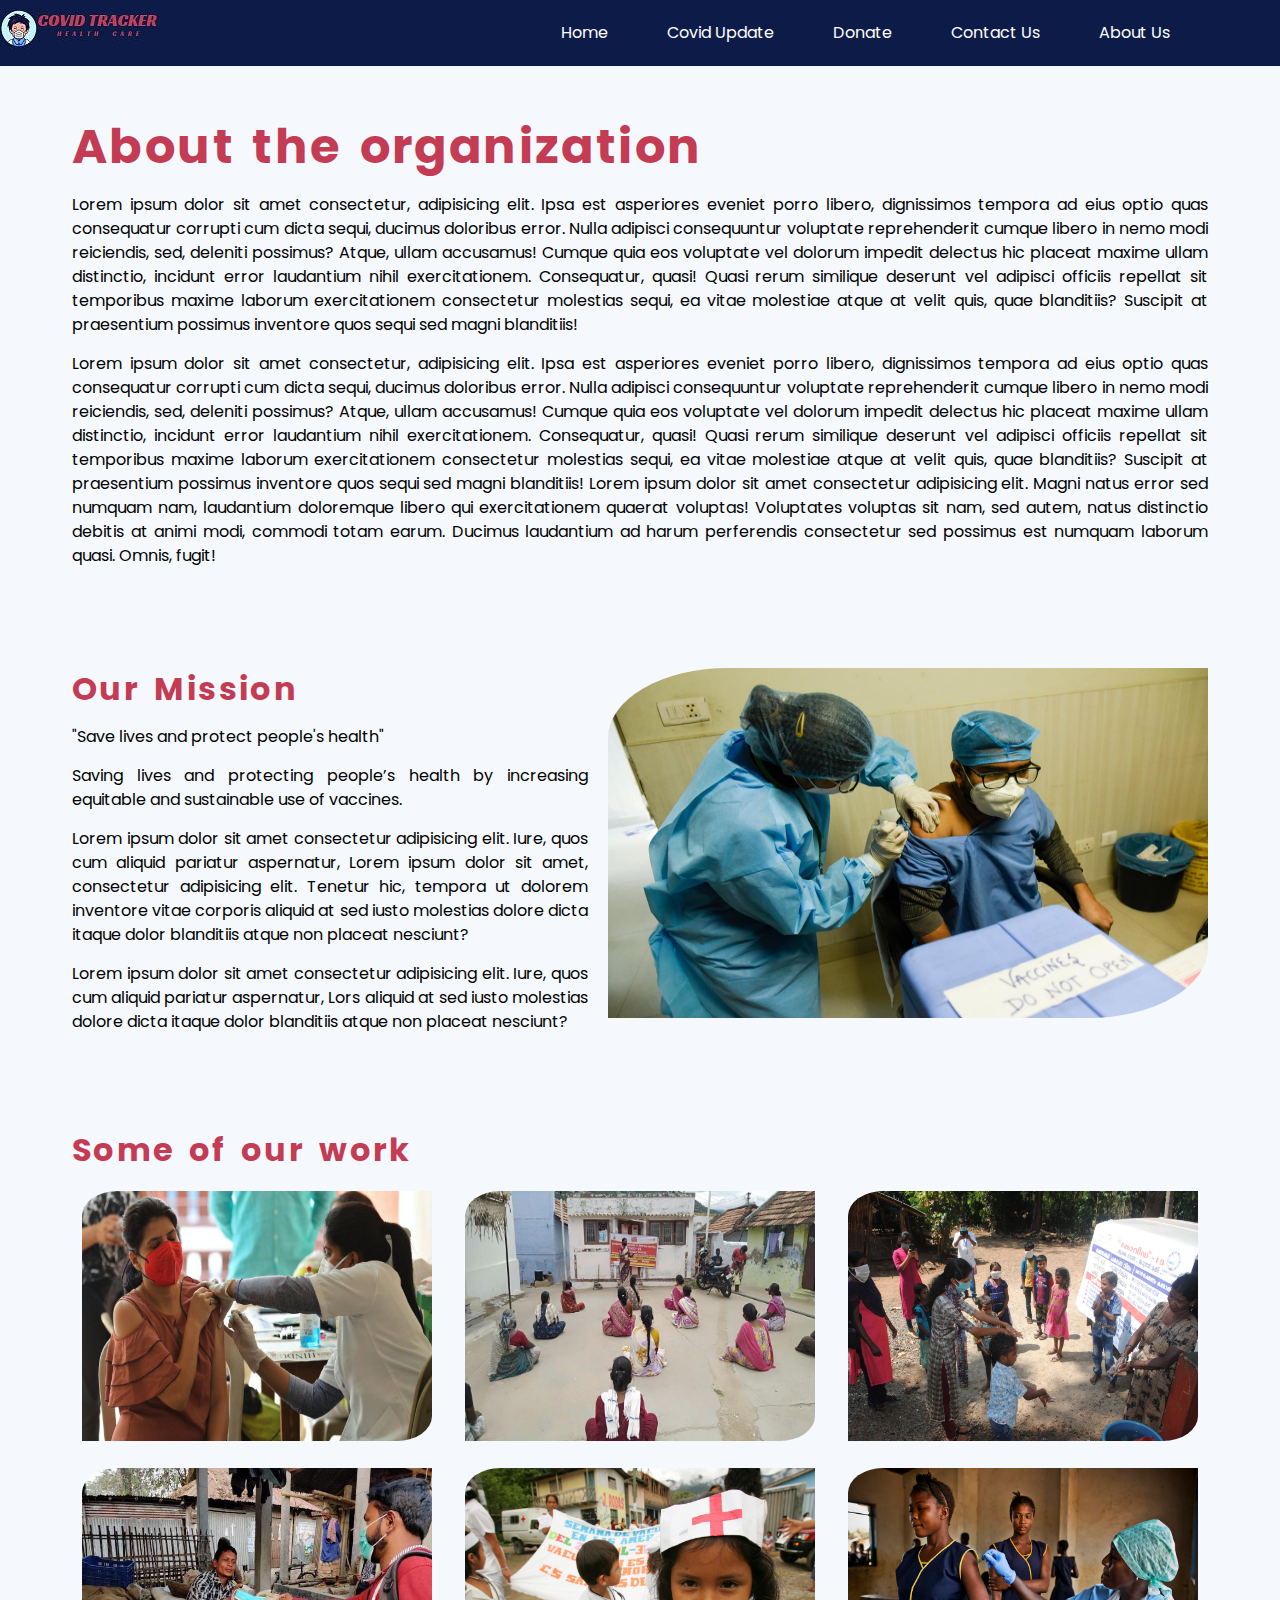
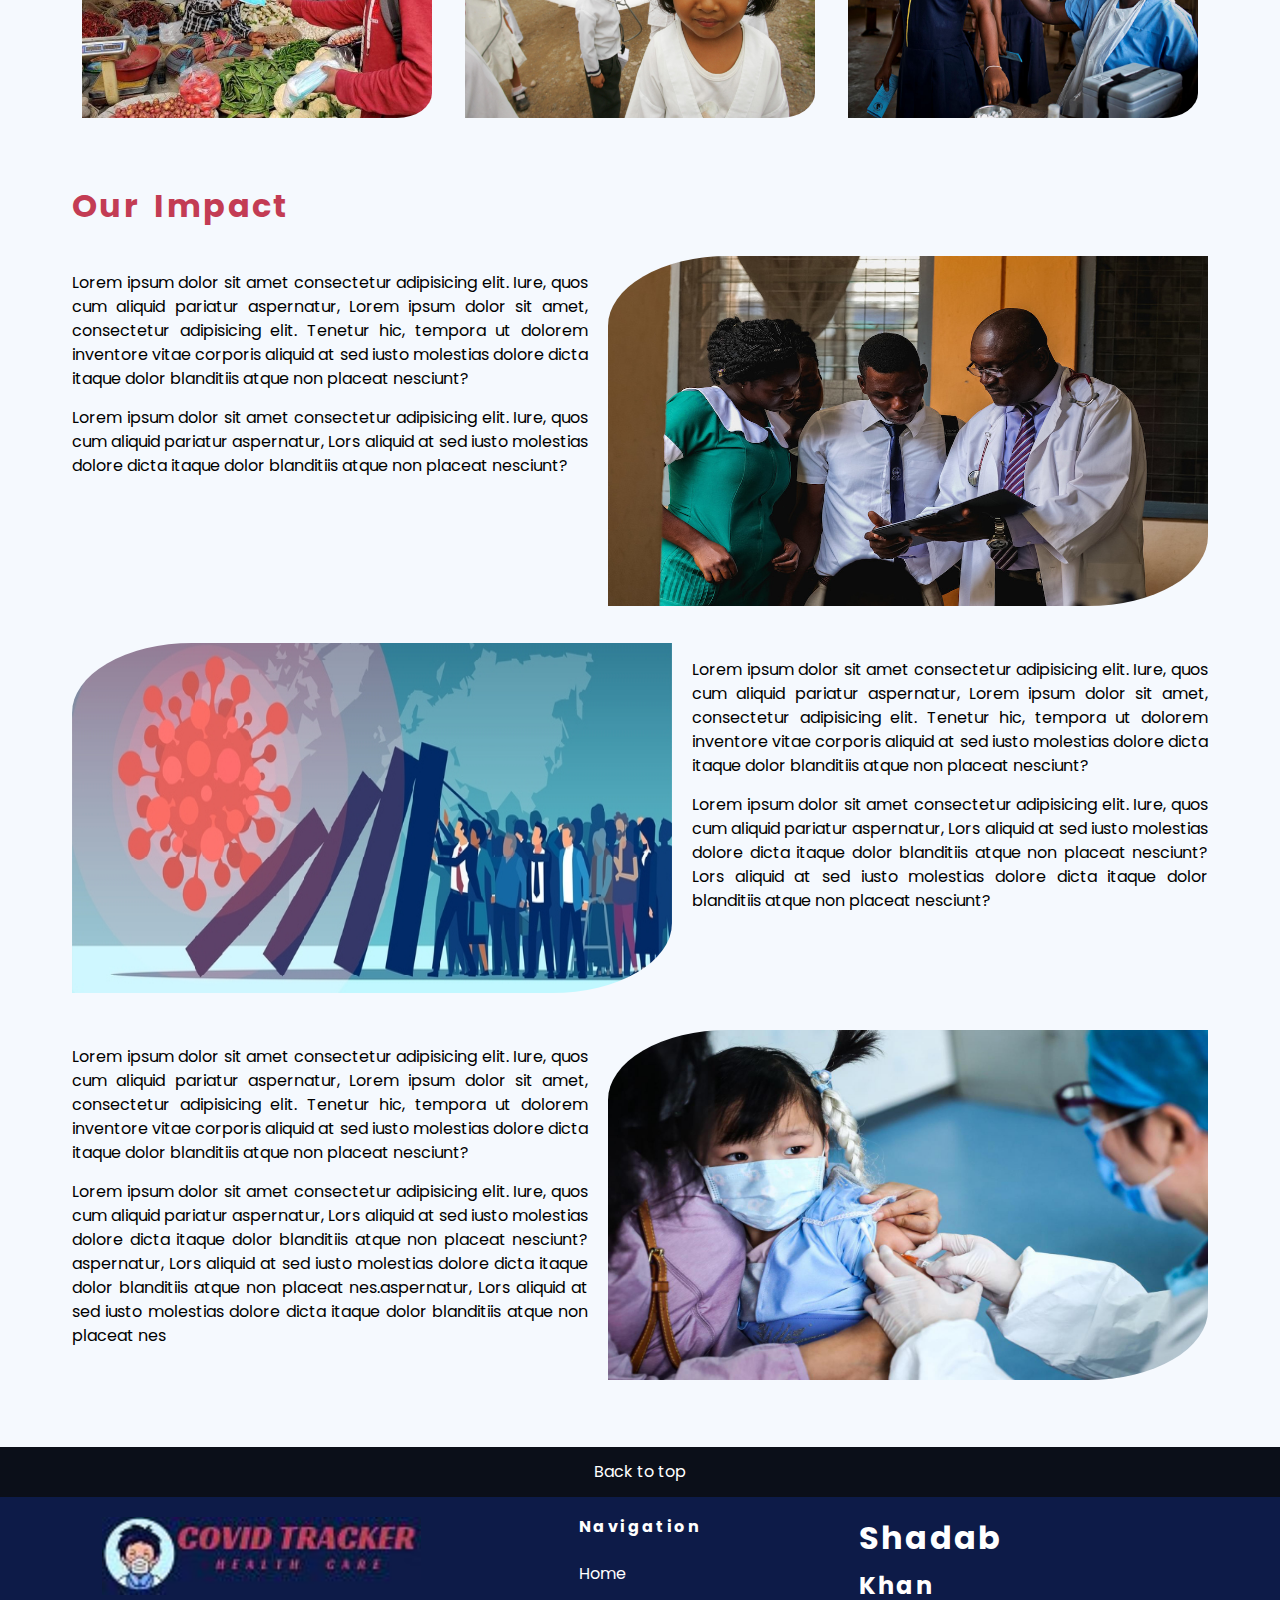
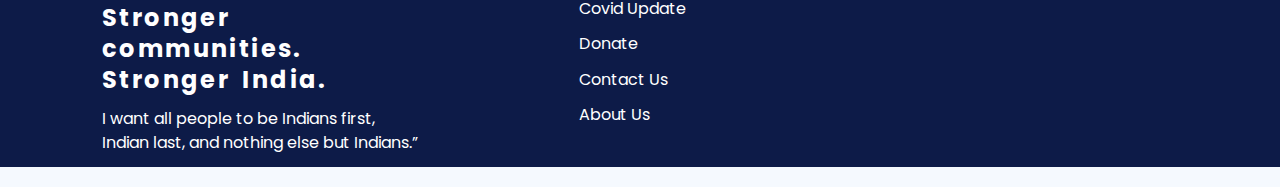
==== commit f34c9f9b: "refactor/Style changes" ====
--- a/UI/about.html
+++ b/UI/about.html
@@ -14,117 +14,6 @@
       referrerpolicy="no-referrer"
     />
   </head>
-  <style>
-    :root {
-      --primary-color: #0d1b48;
-      --secondary-color: #c33c54;
-      --bg-color: #f5f9fe;
-      --graph-color: #5a9aee;
-      --dark-color: #0b0f19;
-      --light-color: #fff;
-    }
-
-    /************************** ABOUT CONTENT START**************************/
-    .about-content {
-      margin: 50px 0;
-    }
-
-    .about-content h1 {
-      font-size: 3rem;
-      /* border-bottom: solid 2px #000; */
-      color: var(--secondary-color);
-    }
-
-    .about-para {
-      text-align: justify;
-      line-height: 1.5;
-      margin: 15px 0;
-    }
-
-    /************************** ABOUT CONTENT END**************************/
-
-    /************************** ABOUT MISSION START**************************/
-
-    .mission {
-      background: var(--bg-color);
-      padding: 50px 0;
-    }
-
-    .about-mission {
-      display: flex;
-      flex-wrap: nowrap;
-      justify-content: space-between;
-    }
-
-    .about-mission > div:first-child {
-      width: 70%;
-    }
-
-    .second > div:last-child {
-      width: 70%;
-    }
-    .box-left {
-      padding-right: 20px;
-    }
-
-    .box-right {
-      padding-left: 20px;
-    }
-
-    .mision-img img {
-      border-radius: 20% 0;
-      height: 350px;
-      width: 600px;
-    }
-
-    .page-title {
-      color: var(--secondary-color);
-      /* border-bottom: 2px solid #000; */
-      width: max-content;
-      font-size: 2rem;
-    }
-    /************************** ABOUT MISSION END**************************/
-
-    /************************** WORK START **************************/
-
-    .work {
-      margin: 30px 0;
-    }
-    .work-flex {
-      display: flex;
-      flex-wrap: nowrap;
-      margin: 20px 0;
-      justify-content: space-between;
-    }
-
-    .work-box {
-      margin: 0 10px;
-    }
-
-    .work-box img {
-      width: 350px;
-      height: 250px;
-      border-radius: 10% 0;
-    }
-
-    .work-box img:hover {
-      opacity: 0.8;
-      transition: 0.5s;
-      cursor: pointer;
-    }
-    /************************** WORK END**************************/
-
-    /************************** IMPACT START**************************/
-    .impact {
-      background-color: var(--bg-color);
-      padding: 30px 0;
-    }
-
-    .impact-section {
-      margin: 30px 0;
-    }
-    /************************** IMPACT END**************************/
-  </style>
   <body>
     <!-- NAVAGATION START -->
     <header class="main-header">
--- a/UI/style.css
+++ b/UI/style.css
@@ -452,3 +452,175 @@
 }
 
 /*********************************** FOOTER END ************************************/
+
+/* ======================================================================================================= */
+/* ============================       COVID UPDATE PAGE        ============================================ */
+/* ======================================================================================================= */
+
+body {
+  background-color: #f5f9fe;
+}
+
+.table-container {
+  overflow-y: scroll;
+  max-height: 70vh;
+  margin: 20px;
+  /* border: 1px solid black;
+  border-radius: 4px; */
+  box-shadow: 0px 0px 3px rgba(0, 0, 0, 0.9);
+}
+
+.table {
+  width: 100%;
+  border-collapse: collapse;
+  border-spacing: 0;
+  margin-top: 20px;
+  padding: 20px;
+}
+
+table th {
+  position: sticky;
+  top: 0px;
+  text-transform: capitalize;
+  background-color: #000;
+  color: #fff;
+  text-align: left;
+  font-weight: normal;
+  font-size: 16px;
+}
+
+.table th,
+.table td {
+  padding: 10px 15px;
+  border: 1px solid #ddd;
+}
+
+table td {
+  text-align: left;
+  font-size: 15px;
+  border: 1px solid rgb(177, 177, 177);
+  padding-left: 20px;
+}
+
+tr:hover {
+  background-color: #ffa;
+}
+
+.table tr td:hover:nth-child(5) {
+  background-color: rgb(231, 83, 115);
+  color: #fff;
+  font-weight: bold;
+  border: 0.5px solid rgb(12, 12, 12);
+}
+
+.table tr td:hover {
+  background-color: rgb(117, 223, 122);
+  font-weight: bold;
+  color: #fff;
+  border: 0.5px solid rgb(12, 12, 12);
+}
+
+/* ======================================================================================================= */
+/* ===================================      ABOUT PAGE        ============================================ */
+/* ======================================================================================================= */
+
+/************************** ABOUT CONTENT START**************************/
+.about-content {
+  margin: 50px 0;
+}
+
+.about-content h1 {
+  font-size: 3rem;
+  /* border-bottom: solid 2px #000; */
+  color: var(--secondary-color);
+}
+
+.about-para {
+  text-align: justify;
+  line-height: 1.5;
+  margin: 15px 0;
+}
+
+/************************** ABOUT CONTENT END**************************/
+
+/************************** ABOUT MISSION START**************************/
+
+.mission {
+  background: var(--bg-color);
+  padding: 50px 0;
+}
+
+.about-mission {
+  display: flex;
+  flex-wrap: nowrap;
+  justify-content: space-between;
+}
+
+.about-mission > div:first-child {
+  width: 70%;
+}
+
+.second > div:last-child {
+  width: 70%;
+}
+.box-left {
+  padding-right: 20px;
+}
+
+.box-right {
+  padding-left: 20px;
+}
+
+.mision-img img {
+  border-radius: 20% 0;
+  height: 350px;
+  width: 600px;
+}
+
+.page-title {
+  color: var(--secondary-color);
+  /* border-bottom: 2px solid #000; */
+  width: max-content;
+  font-size: 2rem;
+}
+/************************** ABOUT MISSION END**************************/
+
+/************************** WORK START **************************/
+
+.work {
+  margin: 30px 0;
+}
+.work-flex {
+  display: flex;
+  flex-wrap: nowrap;
+  margin: 20px 0;
+  justify-content: space-between;
+}
+
+.work-box {
+  margin: 0 10px;
+}
+
+.work-box img {
+  width: 350px;
+  height: 250px;
+  border-radius: 10% 0;
+}
+
+.work-box img:hover {
+  opacity: 0.8;
+  transition: 0.5s;
+  cursor: pointer;
+}
+/************************** WORK END**************************/
+
+/************************** IMPACT START**************************/
+.impact {
+  background-color: var(--bg-color);
+  padding: 30px 0;
+}
+
+.impact-section {
+  margin: 30px 0;
+}
+/************************** IMPACT END**************************/
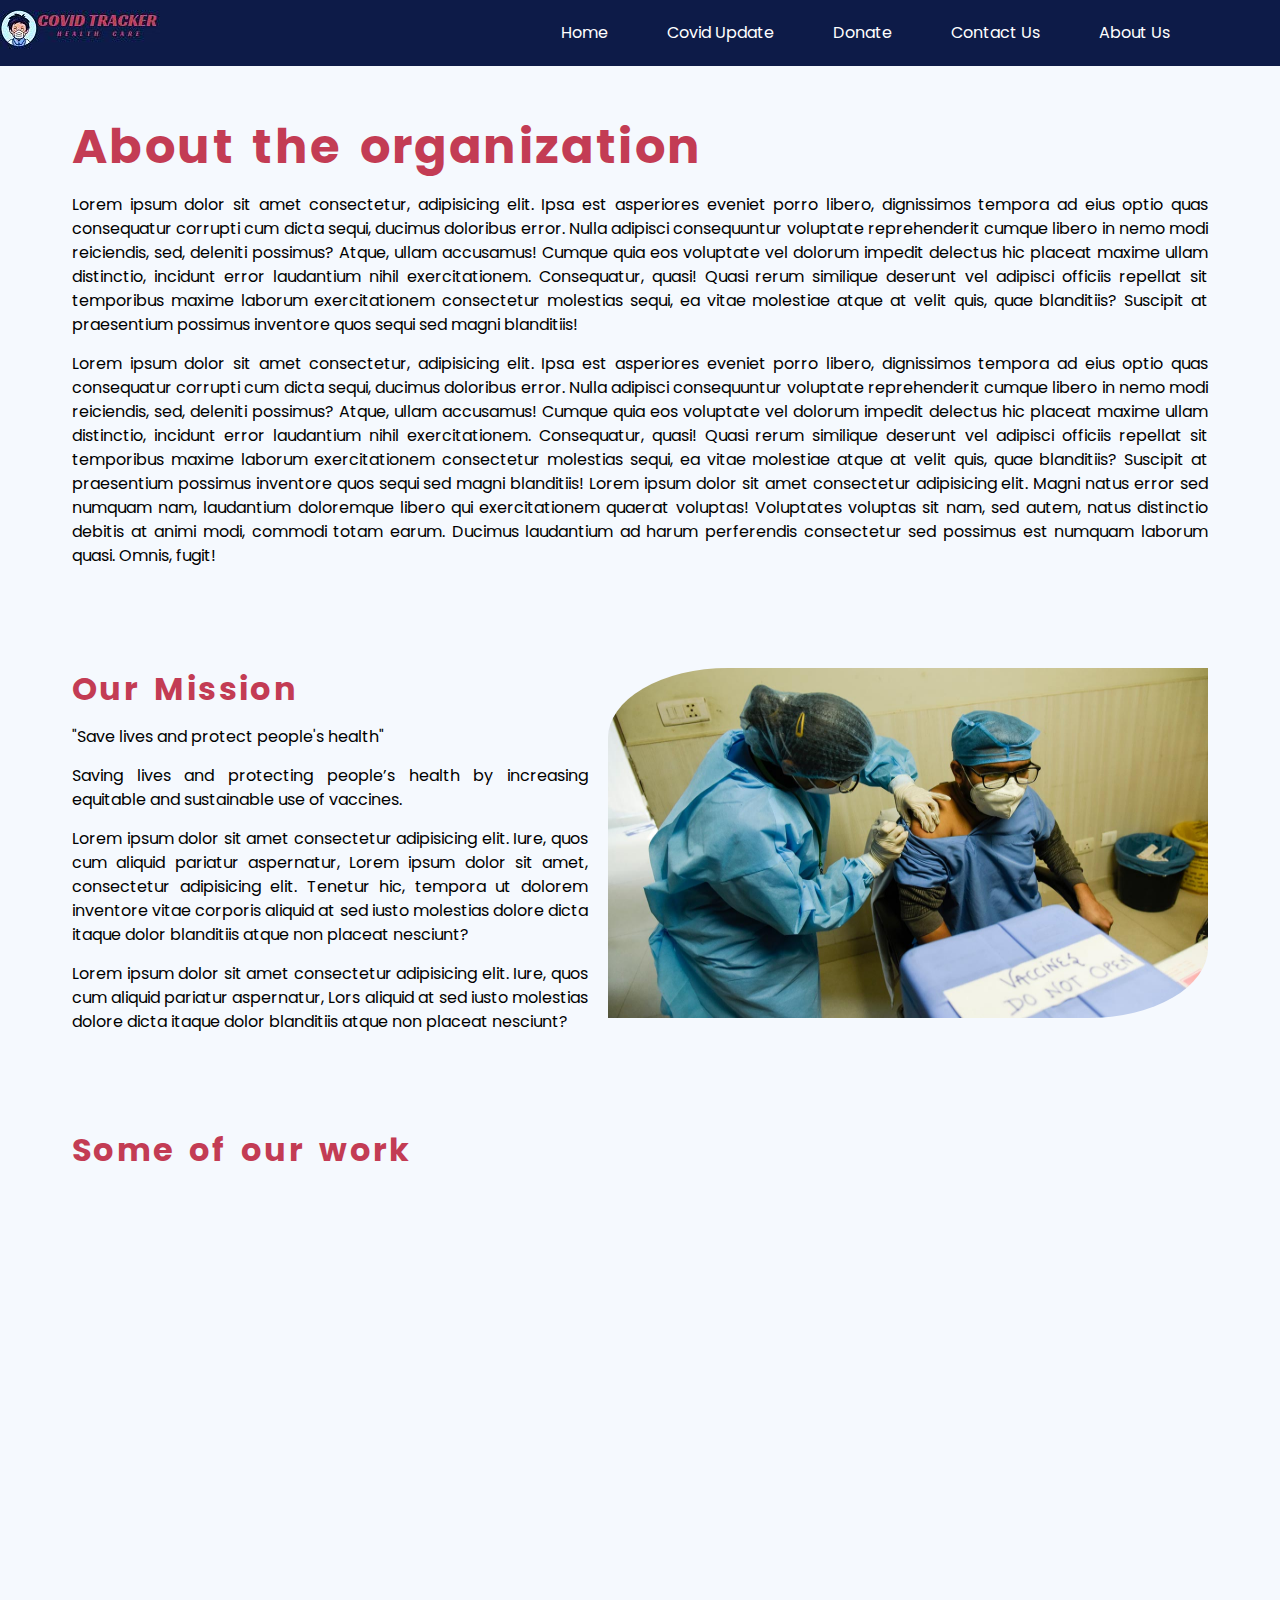
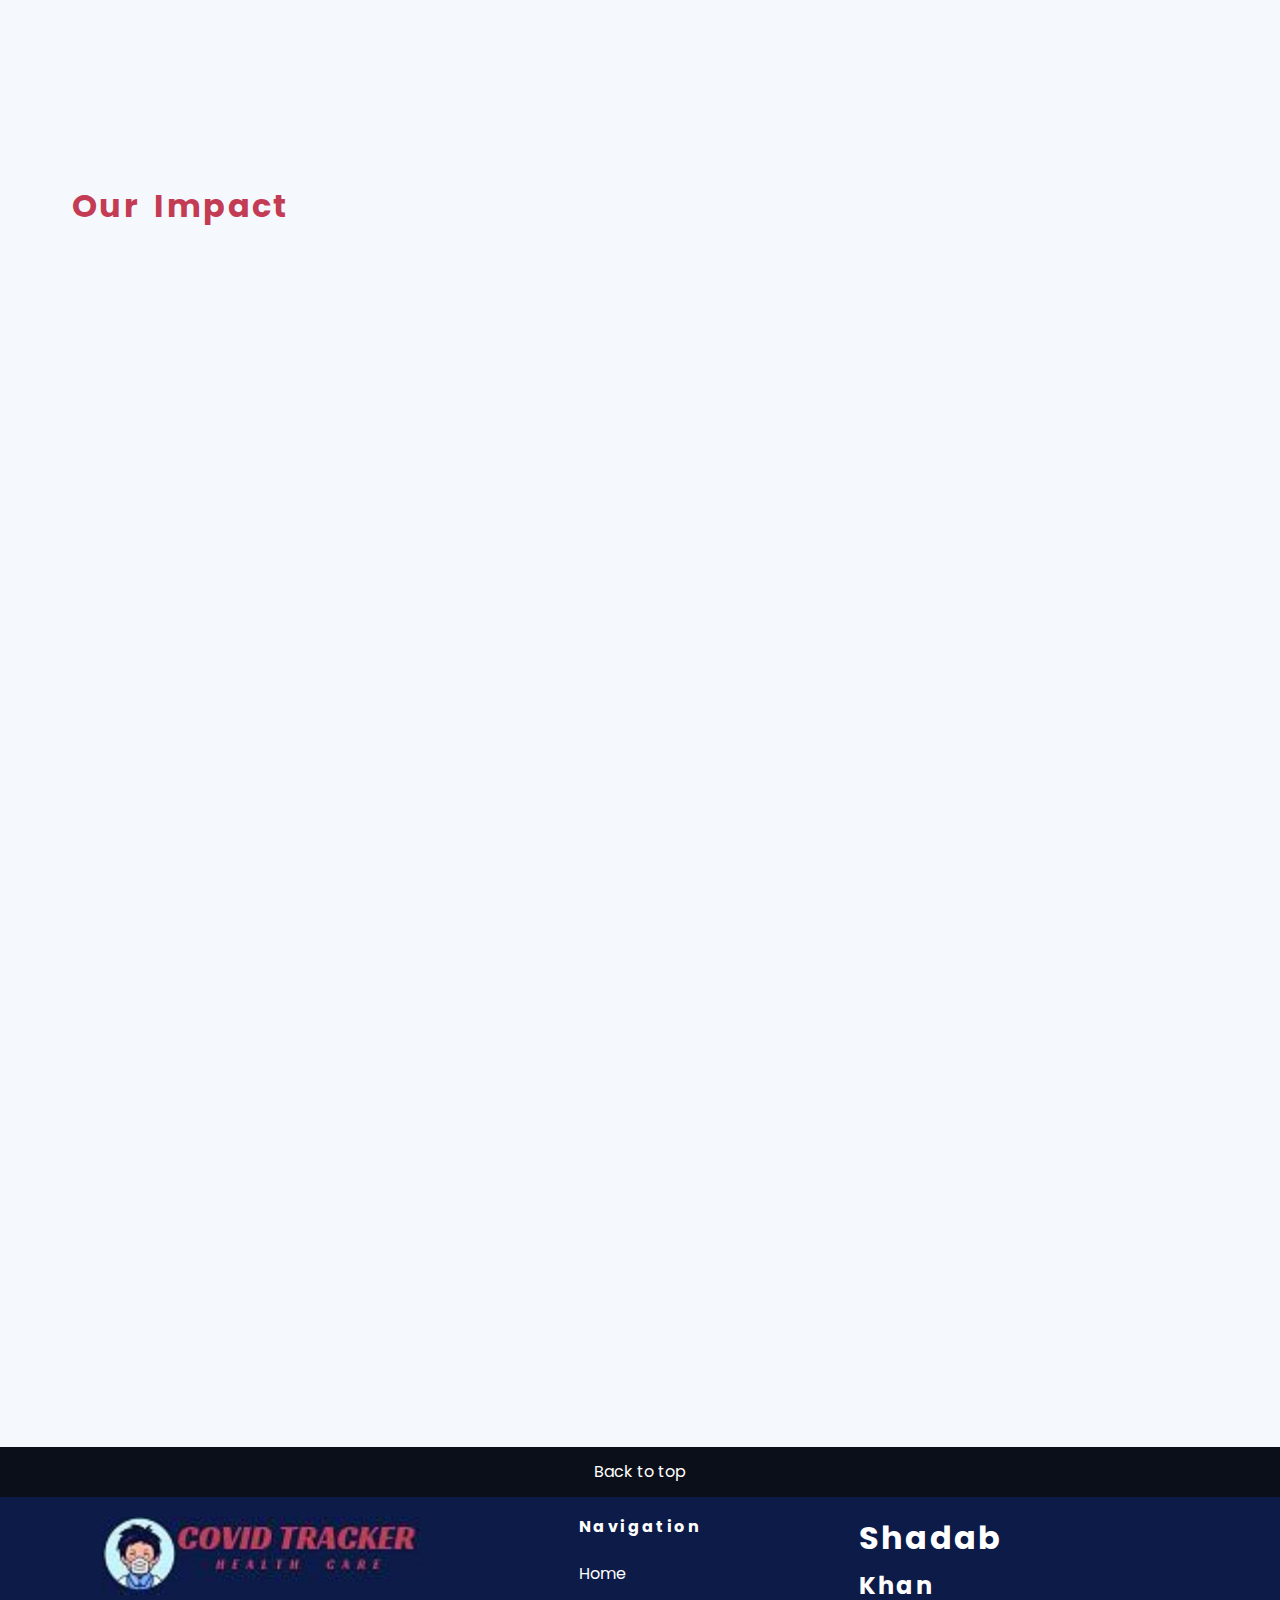
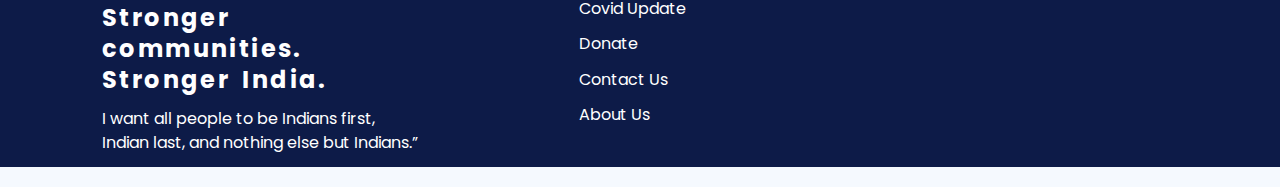
==== commit 64eb6e1d: "refactor/animation added" ====
--- a/UI/about.html
+++ b/UI/about.html
@@ -12,6 +12,11 @@
       integrity="sha512-xh6O/CkQoPOWDdYTDqeRdPCVd1SpvCA9XXcUnZS2FmJNp1coAFzvtCN9BmamE+4aHK8yyUHUSCcJHgXloTyT2A=="
       crossorigin="anonymous"
       referrerpolicy="no-referrer"
+    />
+    <script src="https://cdnjs.cloudflare.com/ajax/libs/wow/1.1.2/wow.min.js"></script>
+    <link
+      rel="stylesheet"
+      href="https://cdnjs.cloudflare.com/ajax/libs/animate.css/4.1.1/animate.min.css"
     />
   </head>
   <body>
@@ -94,7 +99,7 @@
       <div class="mission">
         <div class="container">
           <div class="about-mission">
-            <div class="mission-box">
+            <div class="mission-box wow animate__animated animate__fadeInLeft animate__delay-0.5s">
               <div class="box-left">
                 <h1 class="page-title">Our Mission</h1>
                 <p class="about-para">"Save lives and protect people's health"</p>
@@ -115,7 +120,7 @@
                 </p>
               </div>
             </div>
-            <div class="mission-box">
+            <div class="mission-box wow animate__animated animate__fadeInRight animate__delay-0.5s">
               <div class="mision-img">
                 <img src="../images/vaccine.jpg" alt="" />
               </div>
@@ -130,22 +135,24 @@
         <div class="container">
           <h1 class="page-title">Some of our work</h1>
           <div class="work-flex">
-            <div class="work-box"><img src="../images/work/work6.jpg" alt="" /></div>
-            <div class="work-box">
+            <div class="work-box wow animate__animated animate__fadeInLeft animate__delay-1s">
+              <img src="../images/work/work6.jpg" alt="" />
+            </div>
+            <div class="work-box wow animate__animated animate__fadeInDown animate__delay-0.5s">
               <img src="../images/work/work5.jpg" alt="" />
             </div>
-            <div class="work-box">
+            <div class="work-box wow animate__animated animate__fadeInRight animate__delay-1s">
               <img src="../images/work/work3.jpeg" alt="" />
             </div>
           </div>
           <div class="work-flex">
-            <div class="work-box">
+            <div class="work-box wow animate__animated animate__fadeInLeft animate__delay-1s">
               <img src="../images/work/work4.jpg" alt="" />
             </div>
-            <div class="work-box">
+            <div class="work-box wow animate__animated animate__fadeInUp animate__delay-0.5s">
               <img src="../images/work/work1.jpg" alt="" />
             </div>
-            <div class="work-box">
+            <div class="work-box wow animate__animated animate__fadeInRight animate__delay-1s">
               <img src="../images/work/work2.jpg" alt="" />
             </div>
           </div>
@@ -159,7 +166,7 @@
           <h1 class="page-title">Our Impact</h1>
           <div class="about-mission impact-section">
             <div class="mission-box">
-              <div class="box-left">
+              <div class="box-left wow animate__animated animate__fadeInLeft animate__delay-0.5s">
                 <p class="about-para">
                   Lorem ipsum dolor sit amet consectetur adipisicing elit. Iure, quos cum aliquid
                   pariatur aspernatur, Lorem ipsum dolor sit amet, consectetur adipisicing elit.
@@ -173,7 +180,7 @@
                 </p>
               </div>
             </div>
-            <div class="mission-box">
+            <div class="mission-box wow animate__animated animate__fadeInRight animate__delay-0.5s">
               <div class="mision-img">
                 <img src="../images/im3.jpg" alt="" />
               </div>
@@ -181,12 +188,12 @@
           </div>
 
           <div class="about-mission second impact-section">
-            <div class="mission-box">
+            <div class="mission-box wow animate__animated animate__fadeInLeft animate__delay-0.5s">
               <div class="mision-img">
                 <img src="../images/im1.jpg" alt="" />
               </div>
             </div>
-            <div class="mission-box">
+            <div class="mission-box wow animate__animated animate__fadeInRight animate__delay-0.5s">
               <div class="box-right">
                 <p class="about-para">
                   Lorem ipsum dolor sit amet consectetur adipisicing elit. Iure, quos cum aliquid
@@ -205,7 +212,7 @@
           </div>
 
           <div class="about-mission third impact-section">
-            <div class="mission-box">
+            <div class="mission-box wow animate__animated animate__fadeInLeft animate__delay-0.5s">
               <div class="box-left">
                 <p class="about-para">
                   Lorem ipsum dolor sit amet consectetur adipisicing elit. Iure, quos cum aliquid
@@ -223,7 +230,7 @@
                 </p>
               </div>
             </div>
-            <div class="mission-box">
+            <div class="mission-box wow animate__animated animate__fadeInRight animate__delay-0.5s">
               <div class="mision-img">
                 <img src="../images/im2.jpg" alt="" />
               </div>
@@ -281,5 +288,8 @@
       </div>
     </footer>
     <!-- FOOTER END -->
+    <script>
+      new WOW().init();
+    </script>
   </body>
 </html>
